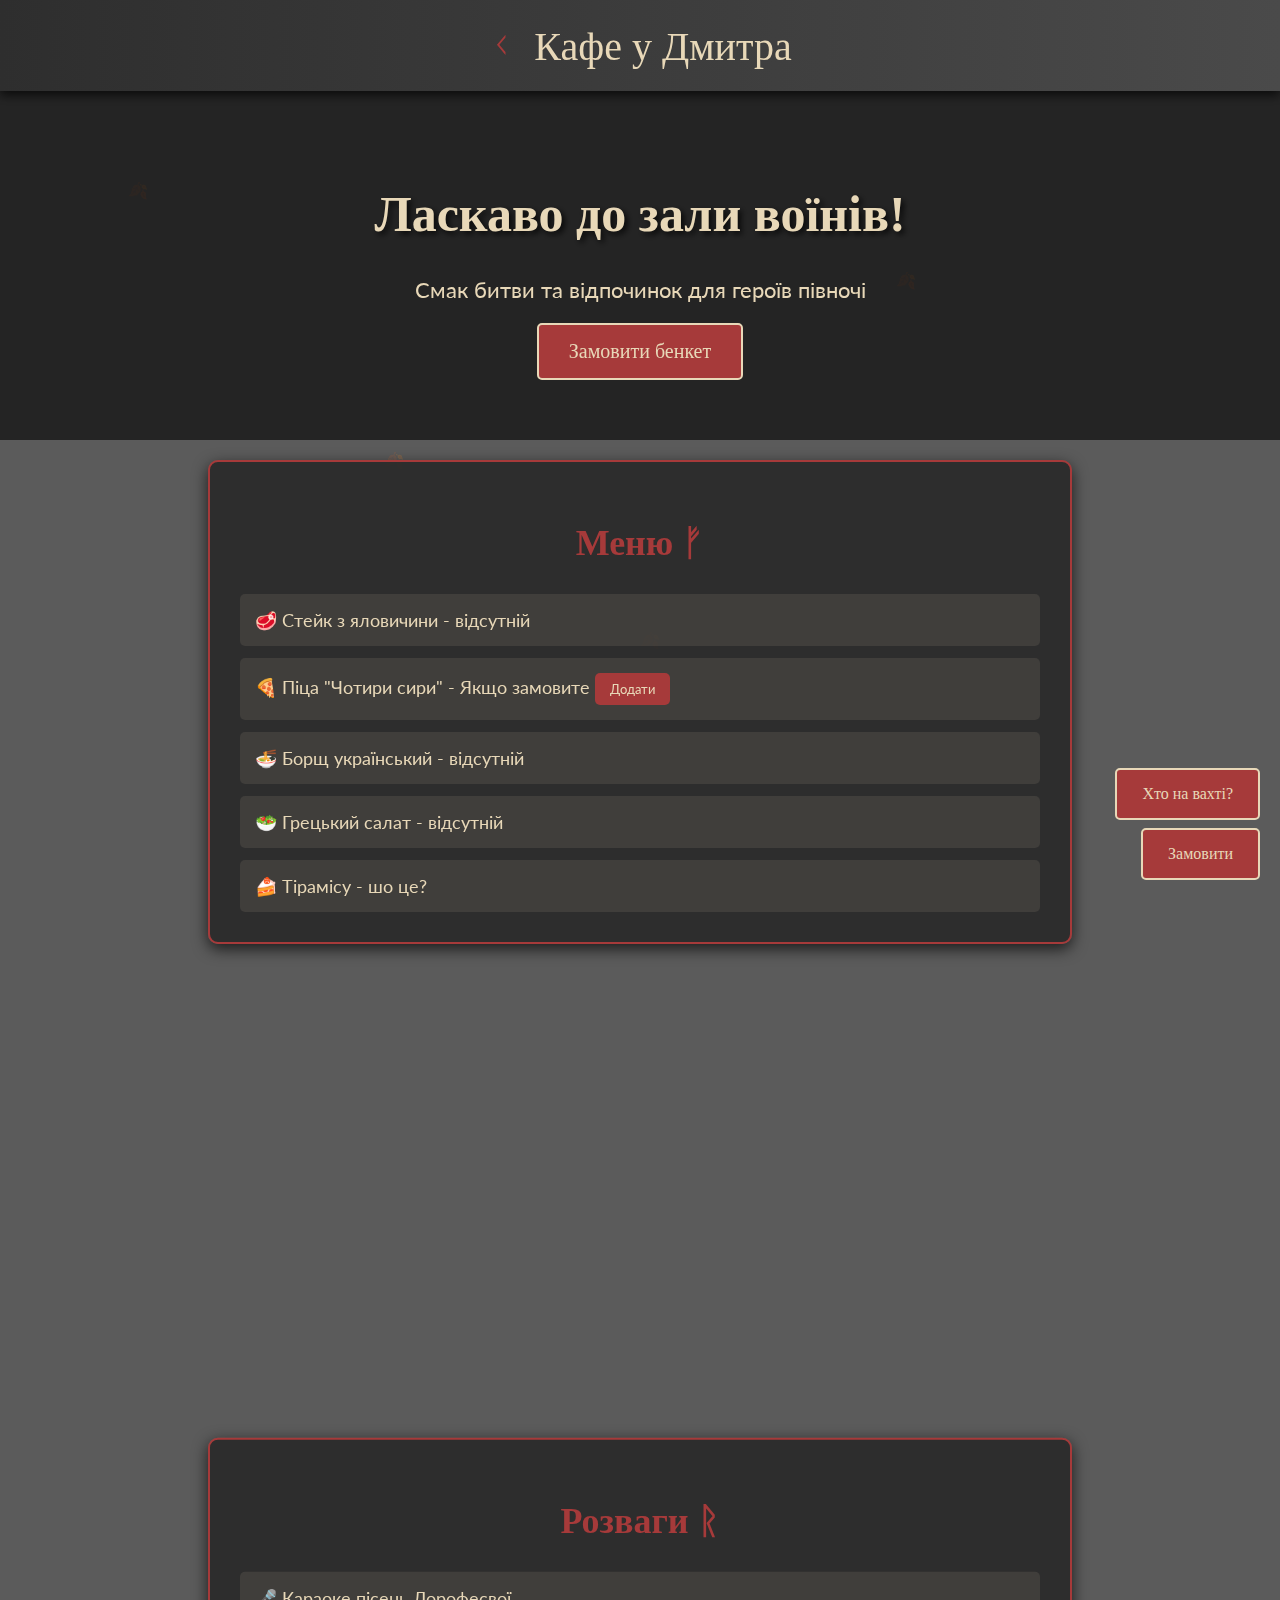
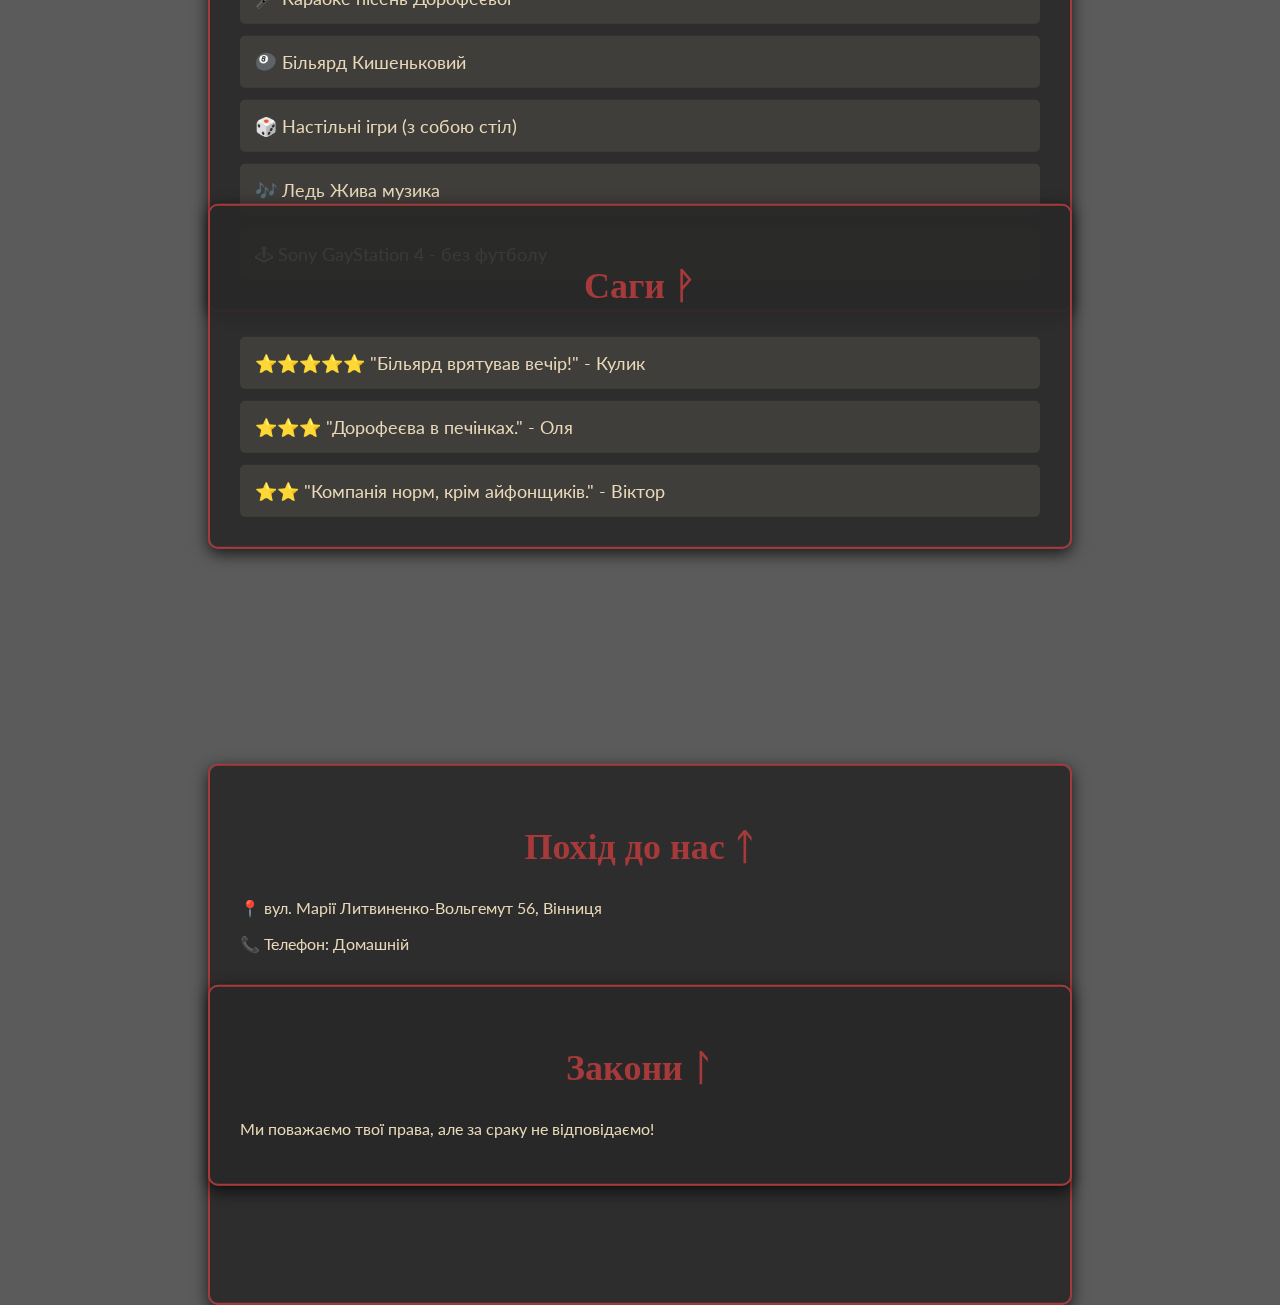
==== index.html @ 0c98c932 "Update index.html" ====
<!DOCTYPE html>
<html lang="uk">
<head>
    <meta charset="UTF-8">
    <meta name="viewport" content="width=device-width, initial-scale=1.0">
    <title>Кафе у Дмитра</title>
    <link rel="stylesheet" href="styles.css">
    <link href="https://fonts.googleapis.com/css2?family=Cinzel:wght@400;700&family=Lato:wght@300;400;700&display=swap" rel="stylesheet">
    <link href="https://unpkg.com/aos@2.3.1/dist/aos.css" rel="stylesheet">
</head>
<body>
    <div class="wind-leaves">
        <span class="leaf">🍂</span>
        <span class="leaf">🍂</span>
        <span class="leaf">🍂</span>
        <span class="leaf">🍂</span>
    </div>

    <header data-aos="fade-down">
        <div class="header-content">
            <span class="rune">ᚲ</span> Кафе у Дмитра
        </div>
    </header>

    <section class="hero" data-aos="fade-up">
        <h1>Ласкаво до зали воїнів!</h1>
        <p>Смак битви та відпочинок для героїв півночі</p>
        <button class="cta-button" onclick="document.getElementById('orderPopup').style.display='flex'">Замовити бенкет</button>
    </section>

    <section class="section" data-aos="slide-up">
        <h2>Меню ᚠ</h2>
        <div class="menu-list">
            <div class="menu-item">🥩 Стейк з яловичини - відсутній</div>
            <div class="menu-item">🍕 Піца "Чотири сири" - Якщо замовите <button class="add-to-order" data-dish="Піца 'Чотири сири'">Додати</button></div>
            <div class="menu-item">🍜 Борщ український - відсутній</div>
            <div class="menu-item">🥗 Грецький салат - відсутній</div>
            <div class="menu-item">🍰 Тірамісу - шо це?</div>
        </div>
    </section>

    <section class="section" data-aos="slide-up" data-aos-delay="200">
        <h2>Розваги ᚱ</h2>
        <div class="activity-list">
            <div class="activity">🎤 Караоке пісень Дорофеєвої</div>
            <div class="activity">🎱 Більярд Кишеньковий</div>
            <div class="activity">🎲 Настільні ігри (з собою стіл)</div>
            <div class="activity">🎶 Ледь Жива музика</div>
            <div class="activity">🕹 Sony GayStation 4 - без футболу</div>
        </div>
    </section>

    <section class="section" data-aos="slide-up" data-aos-delay="400">
        <h2>Саги ᚹ</h2>
        <div class="review-list">
            <div class="review">⭐⭐⭐⭐⭐ "Більярд врятував вечір!" - Кулик</div>
            <div class="review">⭐⭐⭐ "Дорофеєва в печінках." - Оля</div>
            <div class="review">⭐⭐ "Компанія норм, крім айфонщиків." - Віктор</div>
        </div>
    </section>

    <section class="section" data-aos="slide-up" data-aos-delay="600">
        <h2>Похід до нас ᛏ</h2>
        <p>📍 вул. Марії Литвиненко-Вольгемут 56, Вінниця</p>
        <p>📞 Телефон: Домашній</p>
        <iframe src="https://www.google.com/maps/embed?pb=!1m18!1m12!1m3!1d2601.452413765576!2d28.46865731568347!3d49.23308247932686!2m3!1f0!2f0!3f0!3m2!1i1024!2i768!4f13.1!3m3!1m2!1s0x0%3A0x0!2zNDnCsDEzJzU5LjEiTiAyOMKwMjgnMDkuMiJF!5e0!3m2!1suk!2sua!4v1630000000000" width="100%" height="300" style="border:0; border-radius: 10px;" allowfullscreen="" loading="lazy"></iframe>
    </section>

    <section class="section" data-aos="slide-up" data-aos-delay="800">
        <h2>Закони ᛚ</h2>
        <p>Ми поважаємо твої права, але за сраку не відповідаємо!</p>
    </section>

    <footer data-aos="fade-up">© 2025 Кафе у Дмитра. Руни тримають нас.</footer>

    <button id="orderButton" class="order-button">Замовити</button>
    <button id="watchButton" class="watch-button">Хто на вахті?</button>

    <div id="popup" class="popup">
        <div class="popup-content">
            <p id="popupText">Влад п*дор на вахті, Та Бодя п*дор (поки карандашом)</p>
            <button id="closePopup" class="close-popup">Закрити</button>
        </div>
    </div>

    <div id="orderPopup" class="order-popup">
        <div class="order-popup-content">
            <h2>Склади бенкет</h2>
            <form id="orderForm">
                <input type="text" id="name" placeholder="Твоє ім’я" required>
                <input type="tel" id="phone" placeholder="Номер телефону (+380...)" required>
                <textarea id="dishes" placeholder="Що бажаєш?" required></textarea>
                <input type="datetime-local" id="deliveryTime" required>
                <div class="button-group">
                    <button type="submit" class="submit-btn">Відправити</button>
                    <button type="button" id="closeOrderPopup" class="close-btn">Закрити</button>
                </div>
            </form>
        </div>
    </div>

    <script src="https://unpkg.com/aos@2.3.1/dist/aos.js"></script>
    <script>
        AOS.init({ duration: 1000 });

        document.addEventListener("DOMContentLoaded", function () {
            const orderButton = document.getElementById("orderButton");
            const watchButton = document.getElementById("watchButton");
            const orderPopup = document.getElementById("orderPopup");
            const closeOrderPopup = document.getElementById("closeOrderPopup");
            const orderForm = document.getElementById("orderForm");
            const popup = document.getElementById("popup");
            const closePopup = document.getElementById("closePopup");
            const popupText = document.getElementById("popupText");

            const botToken = "7782211334:AAEJAJ8yWMY-Ii3RUoObEWccXRTUDVwLWBM";
            const chatId = "-4132173767";

            window.addEventListener('scroll', () => {
                if (window.scrollY > 50) {
                    watchButton.classList.add('hidden');
                    orderButton.classList.add('hidden');
                } else {
                    watchButton.classList.remove('hidden');
                    orderButton.classList.remove('hidden');
                }
            });

            function showWatchPopup() {
                popup.style.display = "flex";
                const lastSent = localStorage.getItem('lastWatchSent');
                const now = Date.now();
                const tenMinutes = 10 * 60 * 1000;
                if (!lastSent || (now - lastSent >= tenMinutes)) {
                    const message = `Запит "Хто на вахті":\n${popupText.innerText}`;
                    const url = `https://api.telegram.org/bot${botToken}/sendMessage?chat_id=${chatId}&text=${encodeURIComponent(message)}`;
                    fetch(url).then(response => response.json()).then(data => {
                        if (data.ok) localStorage.setItem('lastWatchSent', now);
                    });
                }
            }

            watchButton.addEventListener("click", showWatchPopup);
            closePopup.addEventListener("click", () => {
                popup.style.animation = "fadeOut 0.3s ease-out";
                setTimeout(() => { popup.style.display = "none"; popup.style.animation = "fadeIn 0.3s ease-in"; }, 300);
            });

            orderButton.addEventListener("click", () => {
                orderPopup.style.display = "flex";
                orderPopup.style.animation = "fadeIn 0.3s ease-in";
            });

            closeOrderPopup.addEventListener("click", () => {
                orderPopup.style.animation = "fadeOut 0.3s ease-out";
                setTimeout(() => { orderPopup.style.display = "none"; orderPopup.style.animation = "fadeIn 0.3s ease-in"; }, 300);
            });

            document.querySelectorAll('.add-to-order').forEach(button => {
                button.addEventListener('click', function() {
                    const dish = this.getAttribute('data-dish');
                    const dishesField = document.getElementById('dishes');
                    dishesField.value += (dishesField.value ? '\n' : '') + dish;
                    orderPopup.style.display = "flex";
                });
            });

            orderForm.addEventListener("submit", function (e) {
                e.preventDefault();
                const name = document.getElementById("name").value;
                const phone = document.getElementById("phone").value;
                const dishes = document.getElementById("dishes").value;
                const deliveryTime = new Date(document.getElementById("deliveryTime").value).toLocaleString('uk-UA');
                const message = `Замовлення:\nІм'я: ${name}\nТелефон: ${phone}\nСтрави: ${dishes}\nЧас: ${deliveryTime}`;
                const url = `https://api.telegram.org/bot${botToken}/sendMessage?chat_id=${chatId}&text=${encodeURIComponent(message)}`;
                fetch(url).then(response => response.json()).then(data => {
                    if (data.ok) {
                        alert("Замовлення відправлено!");
                        orderPopup.style.animation = "fadeOut 0.3s ease-out";
                        setTimeout(() => { orderPopup.style.display = "none"; orderForm.reset(); }, 300);
                    } else alert("Помилка!");
                });
            });

            document.querySelector('footer').addEventListener('click', () => alert('Руни не врятують твою сраку!'));
        });
    </script>
</body>
</html>
---- styles.css ----
/* Кастомний шрифт Norse (додай файл або заміни на Cinzel, якщо немає) */
@font-face {
    font-family: 'Norse';
    src: url('https://raw.githubusercontent.com/alexmerser228/cafe4ass/main/Norse.otf') format('opentype');
}

body {
    font-family: 'Lato', sans-serif;
    background: linear-gradient(rgba(50, 50, 50, 0.8), rgba(50, 50, 50, 0.8)), url('https://www.transparenttextures.com/patterns/paper-fibers.png') repeat;
    background-size: cover;
    margin: 0;
    padding: 0;
    color: #E8D8B8;
    overflow-x: hidden;
    position: relative;
}

/* Анімація вітру з листочками */
.wind-leaves {
    position: fixed;
    top: 0;
    left: 0;
    width: 100%;
    height: 100%;
    pointer-events: none;
    z-index: 1; /* Вище фону, але нижче контенту */
}

.leaf {
    position: absolute;
    font-size: 16px; /* Менший розмір */
    opacity: 0.2; /* Ще прозоріші */
    color: #A63A3A; /* Червоний для стилю вікінгів */
    animation: wind 15s infinite linear; /* Повільніший рух */
}

.leaf:nth-child(1) { left: 10%; top: 20%; animation-delay: 0s; }
.leaf:nth-child(2) { left: 30%; top: 50%; animation-delay: 3s; }
.leaf:nth-child(3) { left: 50%; top: 70%; animation-delay: 6s; }
.leaf:nth-child(4) { left: 70%; top: 30%; animation-delay: 9s; }

@keyframes wind {
    0% { transform: translateX(-100vw) rotate(0deg); }
    100% { transform: translateX(100vw) rotate(720deg); } /* Більше обертів */
}

/* Секції з вищим z-index, щоб листочки не перекривали текст */
header, .hero, .section, footer, .order-button, .watch-button, .popup, .order-popup {
    position: relative;
    z-index: 2;
}

/* Решта стилів без змін */
header {
    background: linear-gradient(90deg, #2E2E2E, #4A4A4A);
    padding: 20px;
    font-family: 'Norse', serif;
    font-size: 40px;
    text-align: center;
    box-shadow: 0 4px 10px rgba(0, 0, 0, 0.7);
}

.header-content .rune {
    color: #A63A3A;
    font-size: 44px;
    margin-right: 10px;
}

.hero {
    padding: 60px 20px;
    text-align: center;
    background: rgba(0, 0, 0, 0.6);
}

.hero h1 {
    font-family: 'Norse', serif;
    font-size: 50px;
    color: #E8D8B8;
    text-shadow: 3px 3px 6px rgba(0, 0, 0, 0.8);
}

.hero p {
    font-size: 22px;
    margin: 20px 0;
}

.cta-button {
    background: url('https://www.transparenttextures.com/patterns/wood-pattern.png'), #A63A3A;
    color: #E8D8B8;
    border: 2px solid #E8D8B8;
    padding: 15px 30px;
    font-family: 'Norse', serif;
    font-size: 20px;
    border-radius: 5px;
    cursor: pointer;
    transition: all 0.3s ease;
}

.cta-button:hover {
    background: url('https://www.transparenttextures.com/patterns/wood-pattern.png'), #8B2E2E;
    transform: scale(1.1);
    box-shadow: 0 0 20px rgba(166, 58, 58, 0.7);
}

.section {
    padding: 30px;
    margin: 20px auto;
    max-width: 800px;
    background: rgba(40, 40, 40, 0.9);
    border: 2px solid #A63A3A;
    border-radius: 10px;
    box-shadow: 0 5px 15px rgba(0, 0, 0, 0.7);
}

h2 {
    font-family: 'Norse', serif;
    font-size: 36px;
    color: #A63A3A;
    text-align: center;
}

.menu-list, .activity-list, .review-list {
    display: flex;
    flex-direction: column;
    gap: 12px;
}

.menu-item, .activity, .review {
    background: rgba(232, 216, 184, 0.1);
    padding: 15px;
    border-radius: 5px;
    font-size: 18px;
    transition: all 0.3s ease;
}

.menu-item:hover, .activity:hover, .review:hover {
    background: rgba(232, 216, 184, 0.2);
    transform: translateX(5px);
}

.add-to-order {
    background: #A63A3A;
    color: #E8D8B8;
    border: none;
    padding: 8px 15px;
    border-radius: 5px;
    cursor: pointer;
    font-family: 'Lato', sans-serif;
    transition: all 0.3s ease;
}

.add-to-order:hover {
    background: #8B2E2E;
    transform: scale(1.1);
}

footer {
    background: linear-gradient(90deg, #2E2E2E, #4A4A4A);
    padding: 20px;
    text-align: center;
    font-size: 14px;
    box-shadow: 0 -4px 10px rgba(0, 0, 0, 0.7);
}

.order-button, .watch-button {
    position: fixed;
    right: 20px;
    background: url('https://www.transparenttextures.com/patterns/wood-pattern.png'), #A63A3A;
    color: #E8D8B8;
    border: 2px solid #E8D8B8;
    padding: 15px 25px;
    border-radius: 5px;
    font-family: 'Norse', serif;
    font-size: 16px;
    cursor: pointer;
    transition: all 0.3s ease;
}

.order-button { bottom: 20px; }
.watch-button { bottom: 80px; }

.order-button:hover, .watch-button:hover {
    background: url('https://www.transparenttextures.com/patterns/wood-pattern.png'), #8B2E2E;
    transform: scale(1.1);
    box-shadow: 0 0 20px rgba(166, 58, 58, 0.7);
}

.hidden { display: none; }

.popup, .order-popup {
    display: none;
    position: fixed;
    top: 50%;
    left: 50%;
    transform: translate(-50%, -50%);
    background: rgba(40, 40, 40, 0.95);
    padding: 20px;
    border: 3px solid #A63A3A;
    border-radius: 10px;
    box-shadow: 0 10px 20px rgba(0, 0, 0, 0.8);
    z-index: 1000;
}

.order-popup {
    width: 100%;
    height: 100%;
    background: rgba(0, 0, 0, 0.7);
    display: none;
    justify-content: center;
    align-items: center;
}

.order-popup-content {
    background: rgba(40, 40, 40, 0.95);
    padding: 30px;
    border-radius: 10px;
    width: 400px;
}

.popup-content p, .order-popup-content input, .order-popup-content textarea {
    font-family: 'Lato', sans-serif;
    color: #E8D8B8;
}

.close-popup, .submit-btn, .close-btn {
    background: #A63A3A;
    color: #E8D8B8;
    border: none;
    padding: 10px 20px;
    border-radius: 5px;
    cursor: pointer;
    transition: all 0.3s ease;
}

.close-btn { background: #4A4A4A; }

.close-popup:hover, .submit-btn:hover, .close-btn:hover {
    background: #8B2E2E;
    transform: scale(1.05);
}

.close-btn:hover { background: #2E2E2E; }

.order-popup-content input, .order-popup-content textarea {
    width: 100%;
    margin: 10px 0;
    padding: 10px;
    border: 1px solid #A63A3A;
    border-radius: 5px;
    background: rgba(232, 216, 184, 0.1);
}

@keyframes fadeIn { from { opacity: 0; } to { opacity: 1; } }
@keyframes fadeOut { from { opacity: 1; } to { opacity: 0; } }
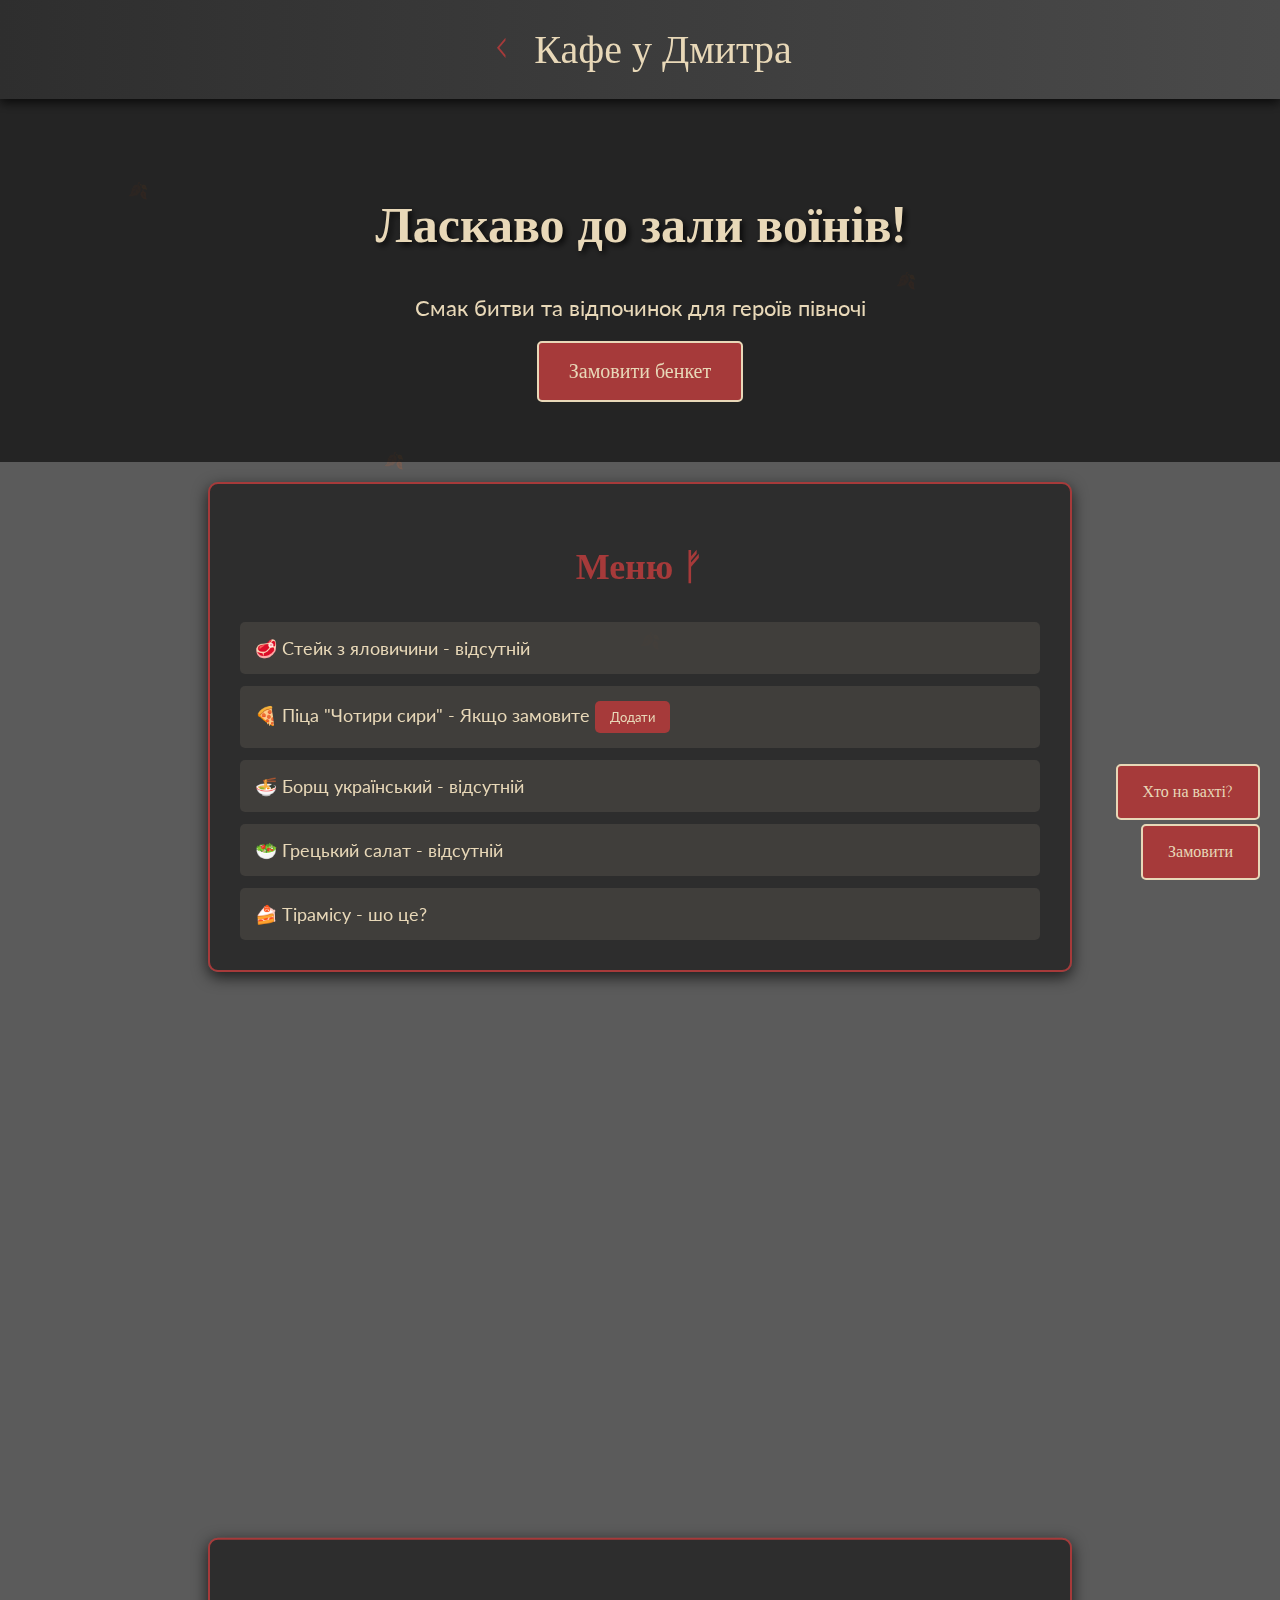
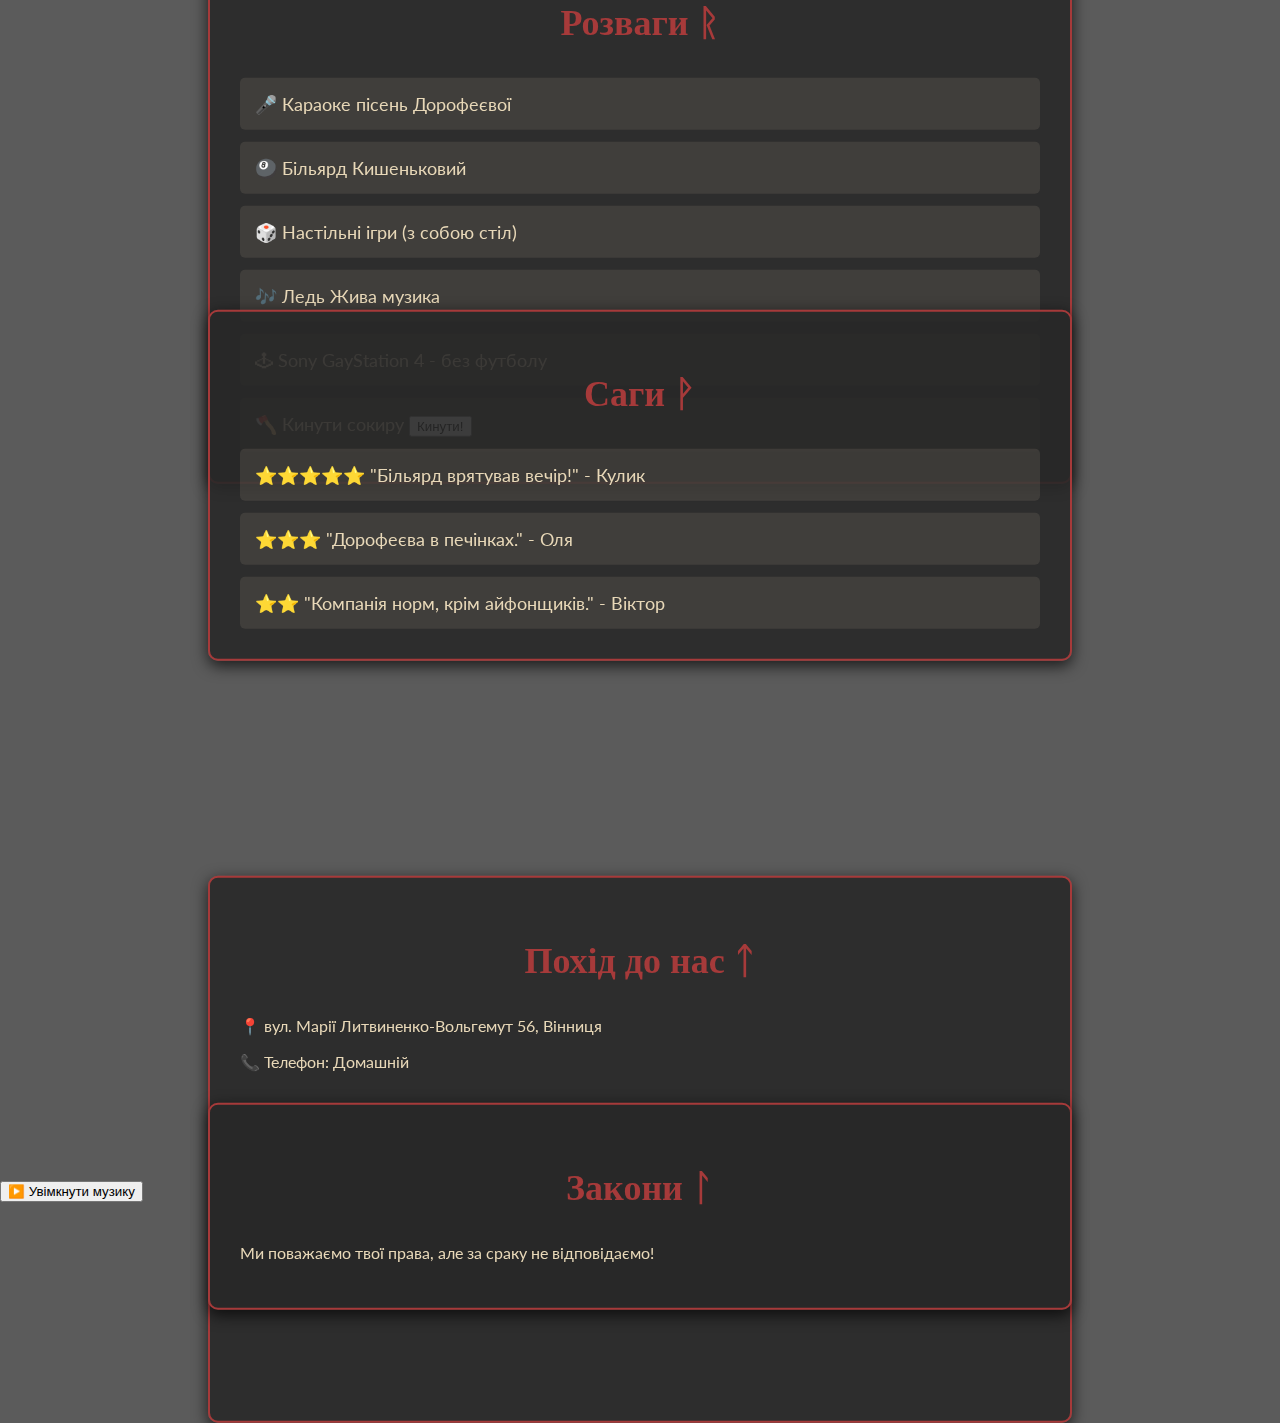
==== commit 4002d413: "Update index.html" ====
--- a/index.html
+++ b/index.html
@@ -47,6 +47,11 @@
             <div class="activity">🎲 Настільні ігри (з собою стіл)</div>
             <div class="activity">🎶 Ледь Жива музика</div>
             <div class="activity">🕹 Sony GayStation 4 - без футболу</div>
+            <div class="activity">
+                🪓 Кинути сокиру 
+                <button id="throwAxe" class="axe-button">Кинути!</button>
+                <span id="axeResult"></span>
+            </div>
         </div>
     </section>
 
@@ -99,6 +104,12 @@
         </div>
     </div>
 
+    <!-- Музика -->
+    <div class="music-control">
+        <button id="toggleMusic" class="music-button">▶️ Увімкнути музику</button>
+        <iframe id="musicPlayer" width="0" height="0" src="https://www.youtube.com/embed/videoseries?list=PLtKVsNqDelG3oA3G5a6p5v5v5v5v5v5v5&autoplay=0&loop=1&controls=0&showinfo=0" frameborder="0" allow="autoplay; encrypted-media"></iframe>
+    </div>
+
     <script src="https://unpkg.com/aos@2.3.1/dist/aos.js"></script>
     <script>
         AOS.init({ duration: 1000 });
@@ -112,6 +123,11 @@
             const popup = document.getElementById("popup");
             const closePopup = document.getElementById("closePopup");
             const popupText = document.getElementById("popupText");
+            const throwAxe = document.getElementById("throwAxe");
+            const axeResult = document.getElementById("axeResult");
+            const toggleMusic = document.getElementById("toggleMusic");
+            const musicPlayer = document.getElementById("musicPlayer");
+            let isPlaying = false;
 
             const botToken = "7782211334:AAEJAJ8yWMY-Ii3RUoObEWccXRTUDVwLWBM";
             const chatId = "-4132173767";
@@ -182,6 +198,25 @@
                 });
             });
 
+            throwAxe.addEventListener("click", () => {
+                const results = ["Влучив у ціль! ⚔️", "Промах! Спробуй ще! 🪓", "Сокира застрягла в дереві! 🌳"];
+                const randomResult = results[Math.floor(Math.random() * results.length)];
+                axeResult.textContent = randomResult;
+                setTimeout(() => { axeResult.textContent = ""; }, 2000);
+            });
+
+            toggleMusic.addEventListener("click", () => {
+                if (!isPlaying) {
+                    musicPlayer.src = musicPlayer.src.replace("autoplay=0", "autoplay=1");
+                    toggleMusic.textContent = "⏸ Вимкнути музику";
+                    isPlaying = true;
+                } else {
+                    musicPlayer.src = musicPlayer.src.replace("autoplay=1", "autoplay=0");
+                    toggleMusic.textContent = "▶️ Увімкнути музику";
+                    isPlaying = false;
+                }
+            });
+
             document.querySelector('footer').addEventListener('click', () => alert('Руни не врятують твою сраку!'));
         });
     </script>
--- a/styles.css
+++ b/styles.css
@@ -1,8 +1,4 @@
-/* Кастомний шрифт Norse (додай файл або заміни на Cinzel, якщо немає) */
-@font-face {
-    font-family: 'Norse';
-    src: url('https://raw.githubusercontent.com/alexmerser228/cafe4ass/main/Norse.otf') format('opentype');
-}
+@import url('https://fonts.googleapis.com/css2?family=Cinzel:wght@400;700&family=Lato:wght@300;400;700&display=swap');
 
 body {
     font-family: 'Lato', sans-serif;
@@ -28,10 +24,10 @@
 
 .leaf {
     position: absolute;
-    font-size: 16px; /* Менший розмір */
-    opacity: 0.2; /* Ще прозоріші */
-    color: #A63A3A; /* Червоний для стилю вікінгів */
-    animation: wind 15s infinite linear; /* Повільніший рух */
+    font-size: 16px;
+    opacity: 0.2;
+    color: #A63A3A;
+    animation: wind 15s infinite linear;
 }
 
 .leaf:nth-child(1) { left: 10%; top: 20%; animation-delay: 0s; }
@@ -41,20 +37,18 @@
 
 @keyframes wind {
     0% { transform: translateX(-100vw) rotate(0deg); }
-    100% { transform: translateX(100vw) rotate(720deg); } /* Більше обертів */
-}
-
-/* Секції з вищим z-index, щоб листочки не перекривали текст */
+    100% { transform: translateX(100vw) rotate(720deg); }
+}
+
 header, .hero, .section, footer, .order-button, .watch-button, .popup, .order-popup {
     position: relative;
     z-index: 2;
 }
 
-/* Решта стилів без змін */
 header {
     background: linear-gradient(90deg, #2E2E2E, #4A4A4A);
     padding: 20px;
-    font-family: 'Norse', serif;
+    font-family: 'Cinzel', serif;
     font-size: 40px;
     text-align: center;
     box-shadow: 0 4px 10px rgba(0, 0, 0, 0.7);
@@ -73,7 +67,7 @@
 }
 
 .hero h1 {
-    font-family: 'Norse', serif;
+    font-family: 'Cinzel', serif;
     font-size: 50px;
     color: #E8D8B8;
     text-shadow: 3px 3px 6px rgba(0, 0, 0, 0.8);
@@ -89,7 +83,7 @@
     color: #E8D8B8;
     border: 2px solid #E8D8B8;
     padding: 15px 30px;
-    font-family: 'Norse', serif;
+    font-family: 'Cinzel', serif;
     font-size: 20px;
     border-radius: 5px;
     cursor: pointer;
@@ -113,7 +107,7 @@
 }
 
 h2 {
-    font-family: 'Norse', serif;
+    font-family: 'Cinzel', serif;
     font-size: 36px;
     color: #A63A3A;
     text-align: center;
@@ -170,7 +164,7 @@
     border: 2px solid #E8D8B8;
     padding: 15px 25px;
     border-radius: 5px;
-    font-family: 'Norse', serif;
+    font-family: 'Cinzel', serif;
     font-size: 16px;
     cursor: pointer;
     transition: all 0.3s ease;
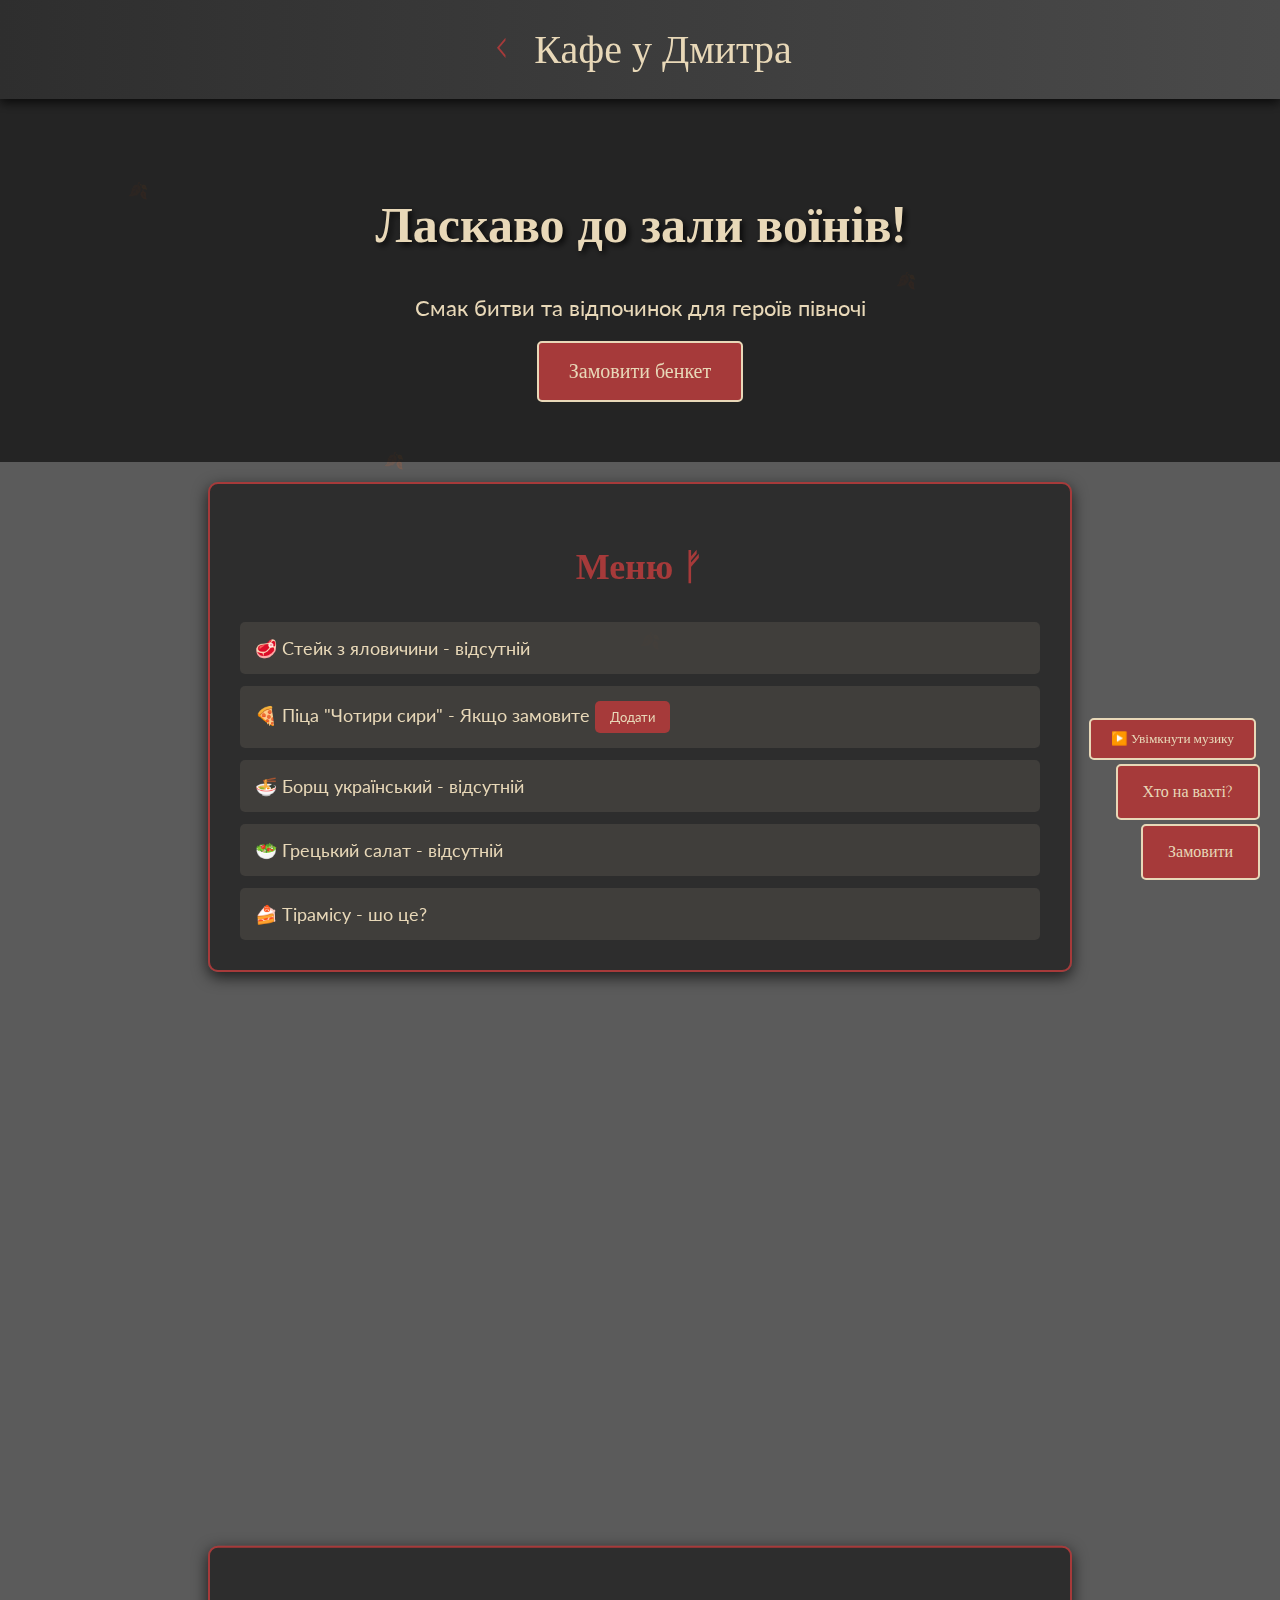
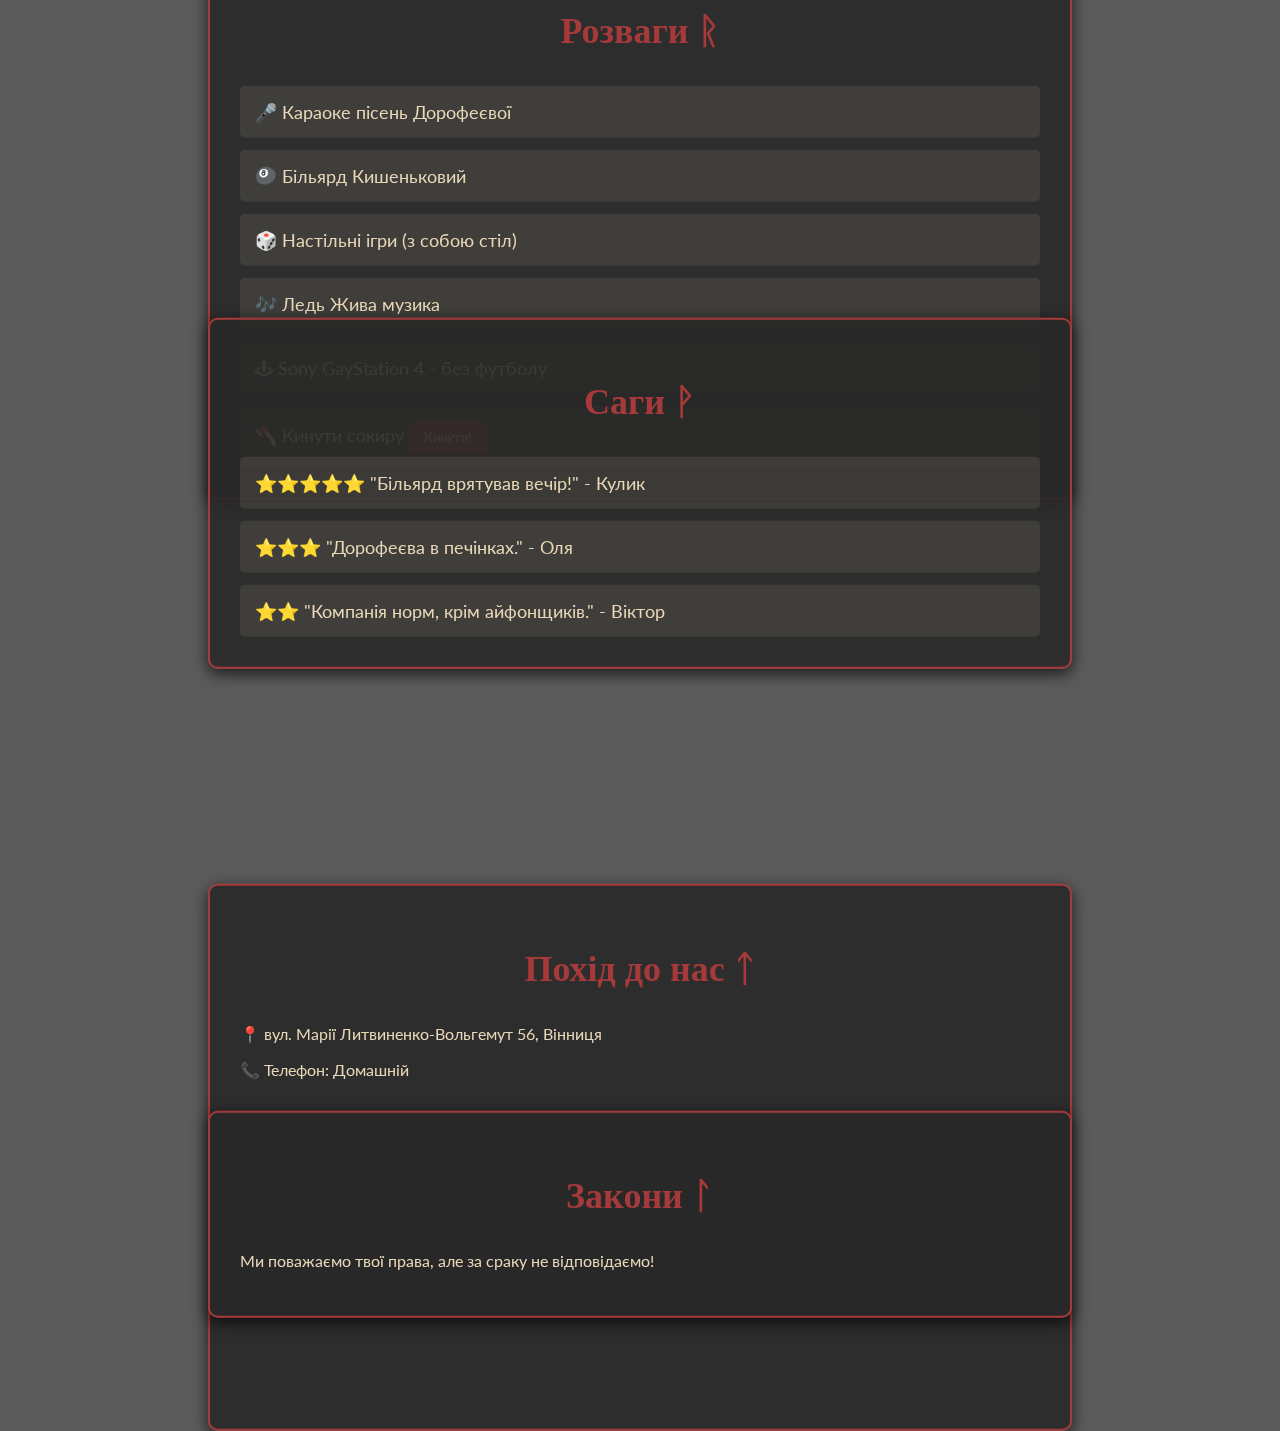
==== commit 4e4fbab4: "Update index.html" ====
--- a/index.html
+++ b/index.html
@@ -5,7 +5,7 @@
     <meta name="viewport" content="width=device-width, initial-scale=1.0">
     <title>Кафе у Дмитра</title>
     <link rel="stylesheet" href="styles.css">
-    <link href="https://fonts.googleapis.com/css2?family=Cinzel:wght@400;700&family=Lato:wght@300;400;700&display=swap" rel="stylesheet">
+    <link href="https://fonts.googleapis.com/css2?family=Uncial+Antiqua&family=Lato:wght@300;400;700&display=swap" rel="stylesheet">
     <link href="https://unpkg.com/aos@2.3.1/dist/aos.css" rel="stylesheet">
 </head>
 <body>
@@ -107,7 +107,7 @@
     <!-- Музика -->
     <div class="music-control">
         <button id="toggleMusic" class="music-button">▶️ Увімкнути музику</button>
-        <iframe id="musicPlayer" width="0" height="0" src="https://www.youtube.com/embed/videoseries?list=PLtKVsNqDelG3oA3G5a6p5v5v5v5v5v5v5&autoplay=0&loop=1&controls=0&showinfo=0" frameborder="0" allow="autoplay; encrypted-media"></iframe>
+        <iframe id="musicPlayer" width="0" height="0" src="https://www.youtube.com/embed/videoseries?list=PLoa5TbJ9NSu3qFjNSwUIZVQvAzXn5DQy2&autoplay=0&loop=1&controls=0&showinfo=0" frameborder="0" allow="autoplay; encrypted-media"></iframe>
     </div>
 
     <script src="https://unpkg.com/aos@2.3.1/dist/aos.js"></script>
--- a/styles.css
+++ b/styles.css
@@ -20,6 +20,54 @@
     height: 100%;
     pointer-events: none;
     z-index: 1; /* Вище фону, але нижче контенту */
+}
+/* Додано до попереднього styles.css */
+
+/* Кнопка для сокири */
+.axe-button {
+    background: #A63A3A;
+    color: #E8D8B8;
+    border: none;
+    padding: 8px 15px;
+    border-radius: 5px;
+    cursor: pointer;
+    font-family: 'Lato', sans-serif;
+    transition: all 0.3s ease;
+}
+
+.axe-button:hover {
+    background: #8B2E2E;
+    transform: scale(1.1);
+}
+
+#axeResult {
+    margin-left: 10px;
+    font-style: italic;
+}
+
+/* Музика */
+.music-control {
+    position: fixed;
+    bottom: 140px;
+    right: 20px;
+    z-index: 2;
+}
+
+.music-button {
+    background: url('https://www.transparenttextures.com/patterns/wood-pattern.png'), #A63A3A;
+    color: #E8D8B8;
+    border: 2px solid #E8D8B8;
+    padding: 10px 20px;
+    border-radius: 5px;
+    cursor: pointer;
+    font-family: 'Cinzel', serif;
+    transition: all 0.3s ease;
+}
+
+.music-button:hover {
+    background: url('https://www.transparenttextures.com/patterns/wood-pattern.png'), #8B2E2E;
+    transform: scale(1.1);
+    box-shadow: 0 0 20px rgba(166, 58, 58, 0.7);
 }
 
 .leaf {
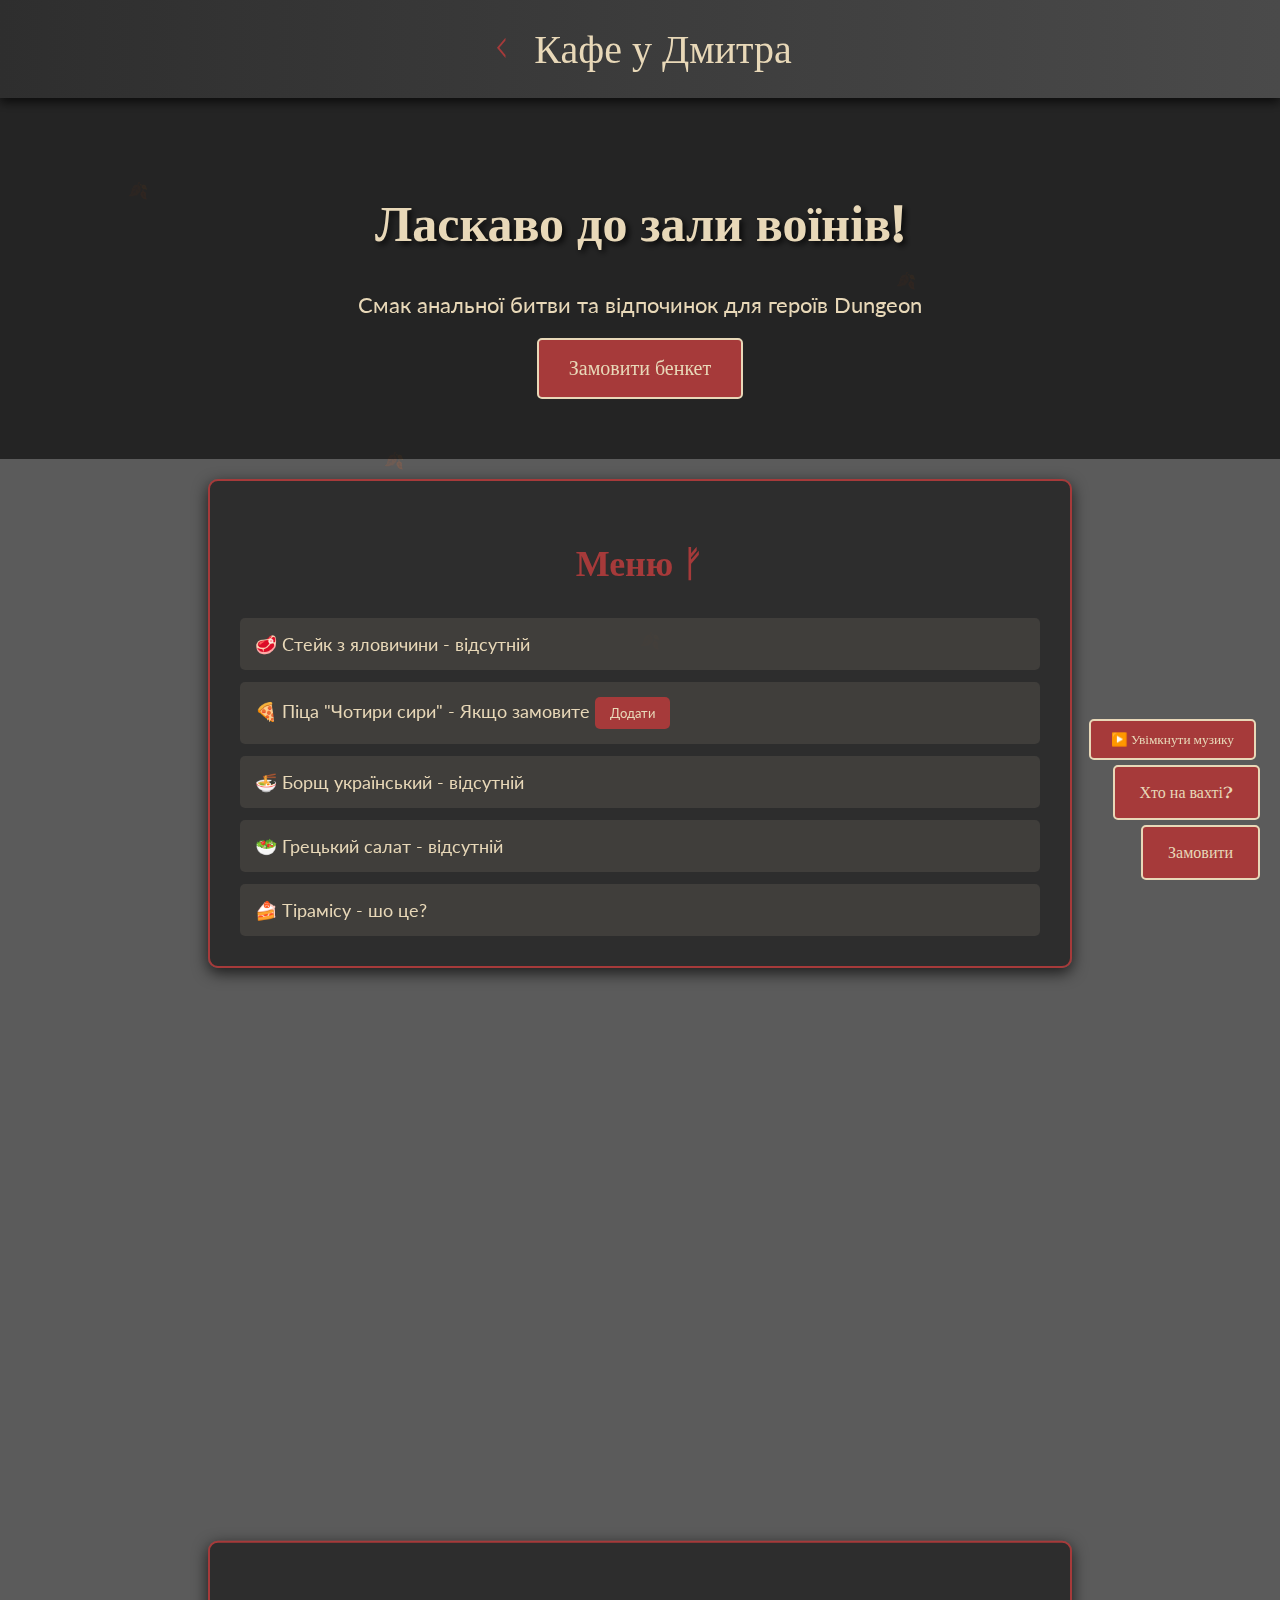
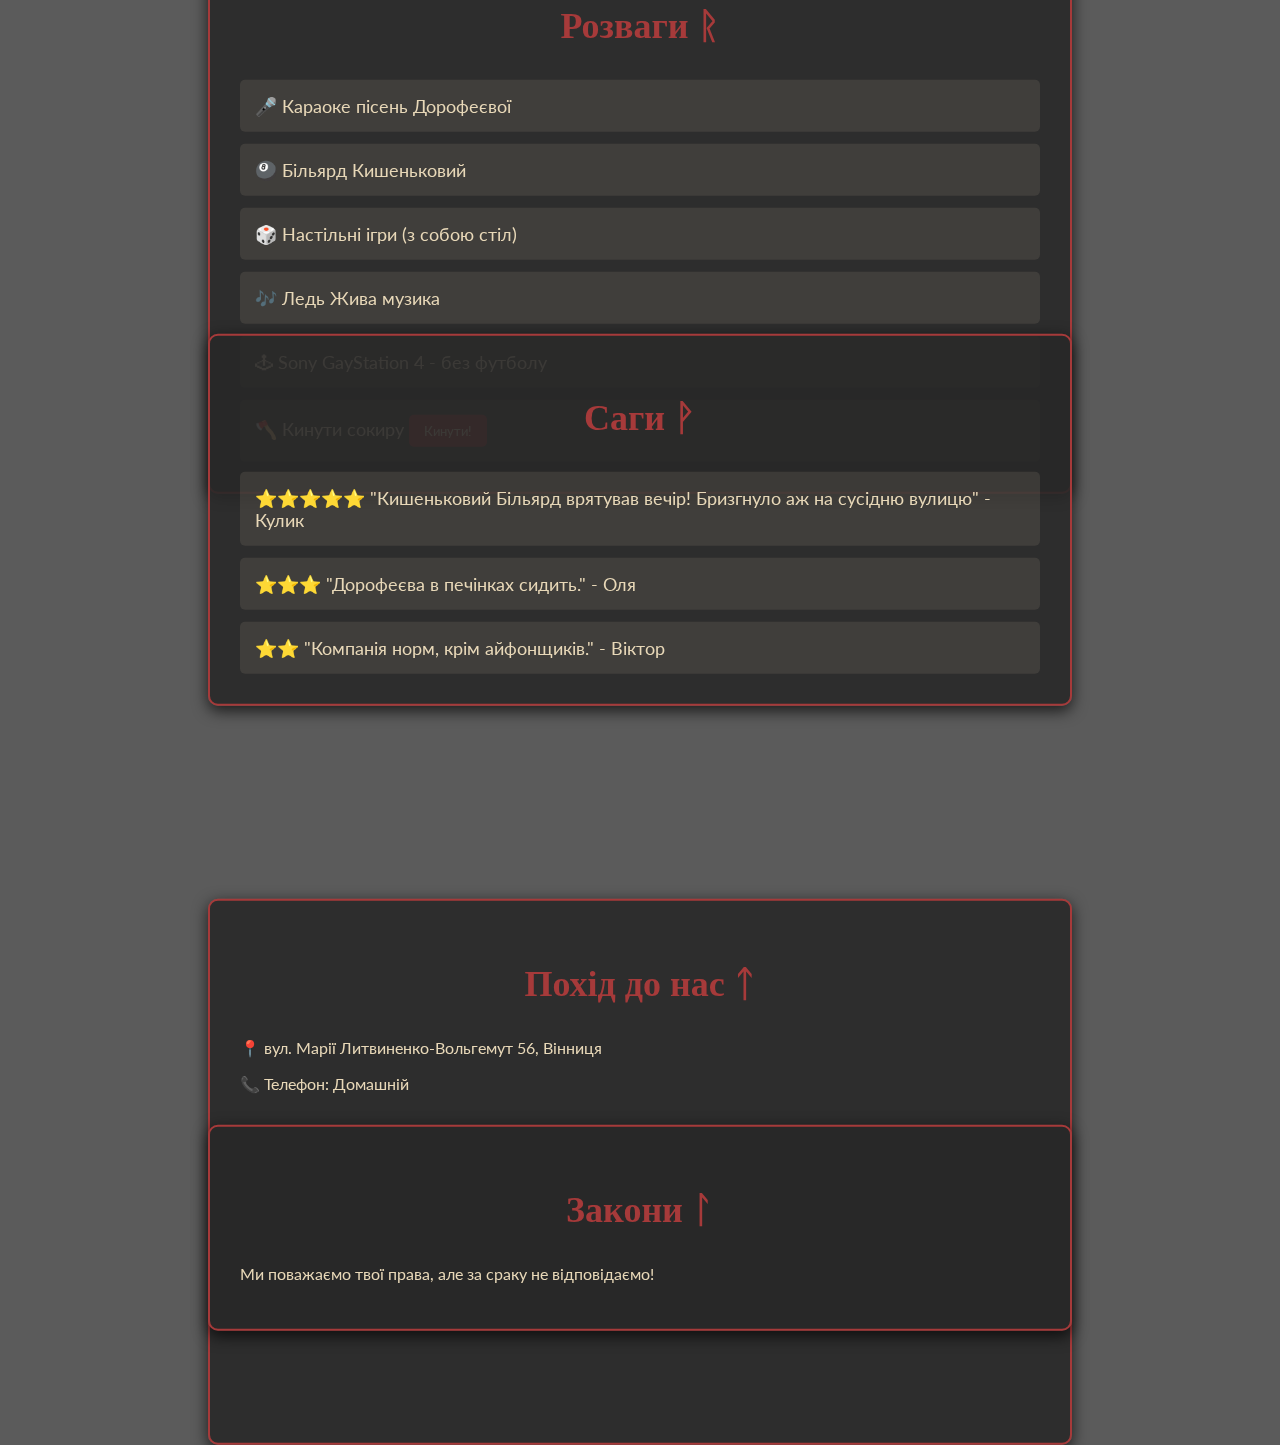
==== commit fee86646: "Update index.html" ====
--- a/index.html
+++ b/index.html
@@ -9,6 +9,7 @@
     <link href="https://unpkg.com/aos@2.3.1/dist/aos.css" rel="stylesheet">
 </head>
 <body>
+    <!-- Анімація листочків -->
     <div class="wind-leaves">
         <span class="leaf">🍂</span>
         <span class="leaf">🍂</span>
@@ -16,18 +17,21 @@
         <span class="leaf">🍂</span>
     </div>
 
+    <!-- Шапка -->
     <header data-aos="fade-down">
         <div class="header-content">
             <span class="rune">ᚲ</span> Кафе у Дмитра
         </div>
     </header>
 
+    <!-- Геройська секція -->
     <section class="hero" data-aos="fade-up">
         <h1>Ласкаво до зали воїнів!</h1>
-        <p>Смак битви та відпочинок для героїв півночі</p>
+        <p>Смак анальної битви та відпочинок для героїв Dungeon</p>
         <button class="cta-button" onclick="document.getElementById('orderPopup').style.display='flex'">Замовити бенкет</button>
     </section>
 
+    <!-- Меню -->
     <section class="section" data-aos="slide-up">
         <h2>Меню ᚠ</h2>
         <div class="menu-list">
@@ -39,6 +43,7 @@
         </div>
     </section>
 
+    <!-- Розваги -->
     <section class="section" data-aos="slide-up" data-aos-delay="200">
         <h2>Розваги ᚱ</h2>
         <div class="activity-list">
@@ -55,15 +60,17 @@
         </div>
     </section>
 
+    <!-- Відгуки -->
     <section class="section" data-aos="slide-up" data-aos-delay="400">
         <h2>Саги ᚹ</h2>
         <div class="review-list">
-            <div class="review">⭐⭐⭐⭐⭐ "Більярд врятував вечір!" - Кулик</div>
-            <div class="review">⭐⭐⭐ "Дорофеєва в печінках." - Оля</div>
+            <div class="review">⭐⭐⭐⭐⭐ "Кишеньковий Більярд врятував вечір! Бризгнуло аж на сусідню вулицю" - Кулик</div>
+            <div class="review">⭐⭐⭐ "Дорофеєва в печінках сидить." - Оля</div>
             <div class="review">⭐⭐ "Компанія норм, крім айфонщиків." - Віктор</div>
         </div>
     </section>
 
+    <!-- Контакти -->
     <section class="section" data-aos="slide-up" data-aos-delay="600">
         <h2>Похід до нас ᛏ</h2>
         <p>📍 вул. Марії Литвиненко-Вольгемут 56, Вінниця</p>
@@ -71,16 +78,20 @@
         <iframe src="https://www.google.com/maps/embed?pb=!1m18!1m12!1m3!1d2601.452413765576!2d28.46865731568347!3d49.23308247932686!2m3!1f0!2f0!3f0!3m2!1i1024!2i768!4f13.1!3m3!1m2!1s0x0%3A0x0!2zNDnCsDEzJzU5LjEiTiAyOMKwMjgnMDkuMiJF!5e0!3m2!1suk!2sua!4v1630000000000" width="100%" height="300" style="border:0; border-radius: 10px;" allowfullscreen="" loading="lazy"></iframe>
     </section>
 
+    <!-- Закони -->
     <section class="section" data-aos="slide-up" data-aos-delay="800">
         <h2>Закони ᛚ</h2>
         <p>Ми поважаємо твої права, але за сраку не відповідаємо!</p>
     </section>
 
+    <!-- Футер -->
     <footer data-aos="fade-up">© 2025 Кафе у Дмитра. Руни тримають нас.</footer>
 
+    <!-- Кнопки -->
     <button id="orderButton" class="order-button">Замовити</button>
     <button id="watchButton" class="watch-button">Хто на вахті?</button>
 
+    <!-- Попап "Хто на вахті" -->
     <div id="popup" class="popup">
         <div class="popup-content">
             <p id="popupText">Влад п*дор на вахті, Та Бодя п*дор (поки карандашом)</p>
@@ -88,6 +99,7 @@
         </div>
     </div>
 
+    <!-- Попап замовлення -->
     <div id="orderPopup" class="order-popup">
         <div class="order-popup-content">
             <h2>Склади бенкет</h2>
@@ -107,9 +119,10 @@
     <!-- Музика -->
     <div class="music-control">
         <button id="toggleMusic" class="music-button">▶️ Увімкнути музику</button>
-        <iframe id="musicPlayer" width="0" height="0" src="https://www.youtube.com/embed/videoseries?list=PLoa5TbJ9NSu3qFjNSwUIZVQvAzXn5DQy2&autoplay=0&loop=1&controls=0&showinfo=0" frameborder="0" allow="autoplay; encrypted-media"></iframe>
-    </div>
-
+        <iframe id="musicPlayer" width="0" height="0" src="https://www.youtube.com/embed/videoseries?list=PLtKVsNqDelG3oA3G5a6p5v5v5v5v5v5v5&autoplay=0&loop=1&controls=0&showinfo=0" frameborder="0" allow="autoplay; encrypted-media"></iframe>
+    </div>
+
+    <!-- Скрипти -->
     <script src="https://unpkg.com/aos@2.3.1/dist/aos.js"></script>
     <script>
         AOS.init({ duration: 1000 });
--- a/styles.css
+++ b/styles.css
@@ -1,4 +1,4 @@
-@import url('https://fonts.googleapis.com/css2?family=Cinzel:wght@400;700&family=Lato:wght@300;400;700&display=swap');
+@import url('https://fonts.googleapis.com/css2?family=Uncial+Antiqua&family=Lato:wght@300;400;700&display=swap');
 
 body {
     font-family: 'Lato', sans-serif;
@@ -21,54 +21,6 @@
     pointer-events: none;
     z-index: 1; /* Вище фону, але нижче контенту */
 }
-/* Додано до попереднього styles.css */
-
-/* Кнопка для сокири */
-.axe-button {
-    background: #A63A3A;
-    color: #E8D8B8;
-    border: none;
-    padding: 8px 15px;
-    border-radius: 5px;
-    cursor: pointer;
-    font-family: 'Lato', sans-serif;
-    transition: all 0.3s ease;
-}
-
-.axe-button:hover {
-    background: #8B2E2E;
-    transform: scale(1.1);
-}
-
-#axeResult {
-    margin-left: 10px;
-    font-style: italic;
-}
-
-/* Музика */
-.music-control {
-    position: fixed;
-    bottom: 140px;
-    right: 20px;
-    z-index: 2;
-}
-
-.music-button {
-    background: url('https://www.transparenttextures.com/patterns/wood-pattern.png'), #A63A3A;
-    color: #E8D8B8;
-    border: 2px solid #E8D8B8;
-    padding: 10px 20px;
-    border-radius: 5px;
-    cursor: pointer;
-    font-family: 'Cinzel', serif;
-    transition: all 0.3s ease;
-}
-
-.music-button:hover {
-    background: url('https://www.transparenttextures.com/patterns/wood-pattern.png'), #8B2E2E;
-    transform: scale(1.1);
-    box-shadow: 0 0 20px rgba(166, 58, 58, 0.7);
-}
 
 .leaf {
     position: absolute;
@@ -88,7 +40,7 @@
     100% { transform: translateX(100vw) rotate(720deg); }
 }
 
-header, .hero, .section, footer, .order-button, .watch-button, .popup, .order-popup {
+header, .hero, .section, footer, .order-button, .watch-button, .popup, .order-popup, .music-control {
     position: relative;
     z-index: 2;
 }
@@ -96,7 +48,7 @@
 header {
     background: linear-gradient(90deg, #2E2E2E, #4A4A4A);
     padding: 20px;
-    font-family: 'Cinzel', serif;
+    font-family: 'Uncial Antiqua', serif;
     font-size: 40px;
     text-align: center;
     box-shadow: 0 4px 10px rgba(0, 0, 0, 0.7);
@@ -115,7 +67,7 @@
 }
 
 .hero h1 {
-    font-family: 'Cinzel', serif;
+    font-family: 'Uncial Antiqua', serif;
     font-size: 50px;
     color: #E8D8B8;
     text-shadow: 3px 3px 6px rgba(0, 0, 0, 0.8);
@@ -131,7 +83,7 @@
     color: #E8D8B8;
     border: 2px solid #E8D8B8;
     padding: 15px 30px;
-    font-family: 'Cinzel', serif;
+    font-family: 'Uncial Antiqua', serif;
     font-size: 20px;
     border-radius: 5px;
     cursor: pointer;
@@ -155,7 +107,7 @@
 }
 
 h2 {
-    font-family: 'Cinzel', serif;
+    font-family: 'Uncial Antiqua', serif;
     font-size: 36px;
     color: #A63A3A;
     text-align: center;
@@ -196,6 +148,28 @@
     transform: scale(1.1);
 }
 
+/* Кнопка для сокири */
+.axe-button {
+    background: #A63A3A;
+    color: #E8D8B8;
+    border: none;
+    padding: 8px 15px;
+    border-radius: 5px;
+    cursor: pointer;
+    font-family: 'Lato', sans-serif;
+    transition: all 0.3s ease;
+}
+
+.axe-button:hover {
+    background: #8B2E2E;
+    transform: scale(1.1);
+}
+
+#axeResult {
+    margin-left: 10px;
+    font-style: italic;
+}
+
 footer {
     background: linear-gradient(90deg, #2E2E2E, #4A4A4A);
     padding: 20px;
@@ -212,7 +186,7 @@
     border: 2px solid #E8D8B8;
     padding: 15px 25px;
     border-radius: 5px;
-    font-family: 'Cinzel', serif;
+    font-family: 'Uncial Antiqua', serif;
     font-size: 16px;
     cursor: pointer;
     transition: all 0.3s ease;
@@ -292,5 +266,30 @@
     background: rgba(232, 216, 184, 0.1);
 }
 
+/* Музика */
+.music-control {
+    position: fixed;
+    bottom: 140px;
+    right: 20px;
+    z-index: 2;
+}
+
+.music-button {
+    background: url('https://www.transparenttextures.com/patterns/wood-pattern.png'), #A63A3A;
+    color: #E8D8B8;
+    border: 2px solid #E8D8B8;
+    padding: 10px 20px;
+    border-radius: 5px;
+    cursor: pointer;
+    font-family: 'Uncial Antiqua', serif;
+    transition: all 0.3s ease;
+}
+
+.music-button:hover {
+    background: url('https://www.transparenttextures.com/patterns/wood-pattern.png'), #8B2E2E;
+    transform: scale(1.1);
+    box-shadow: 0 0 20px rgba(166, 58, 58, 0.7);
+}
+
 @keyframes fadeIn { from { opacity: 0; } to { opacity: 1; } }
 @keyframes fadeOut { from { opacity: 1; } to { opacity: 0; } }
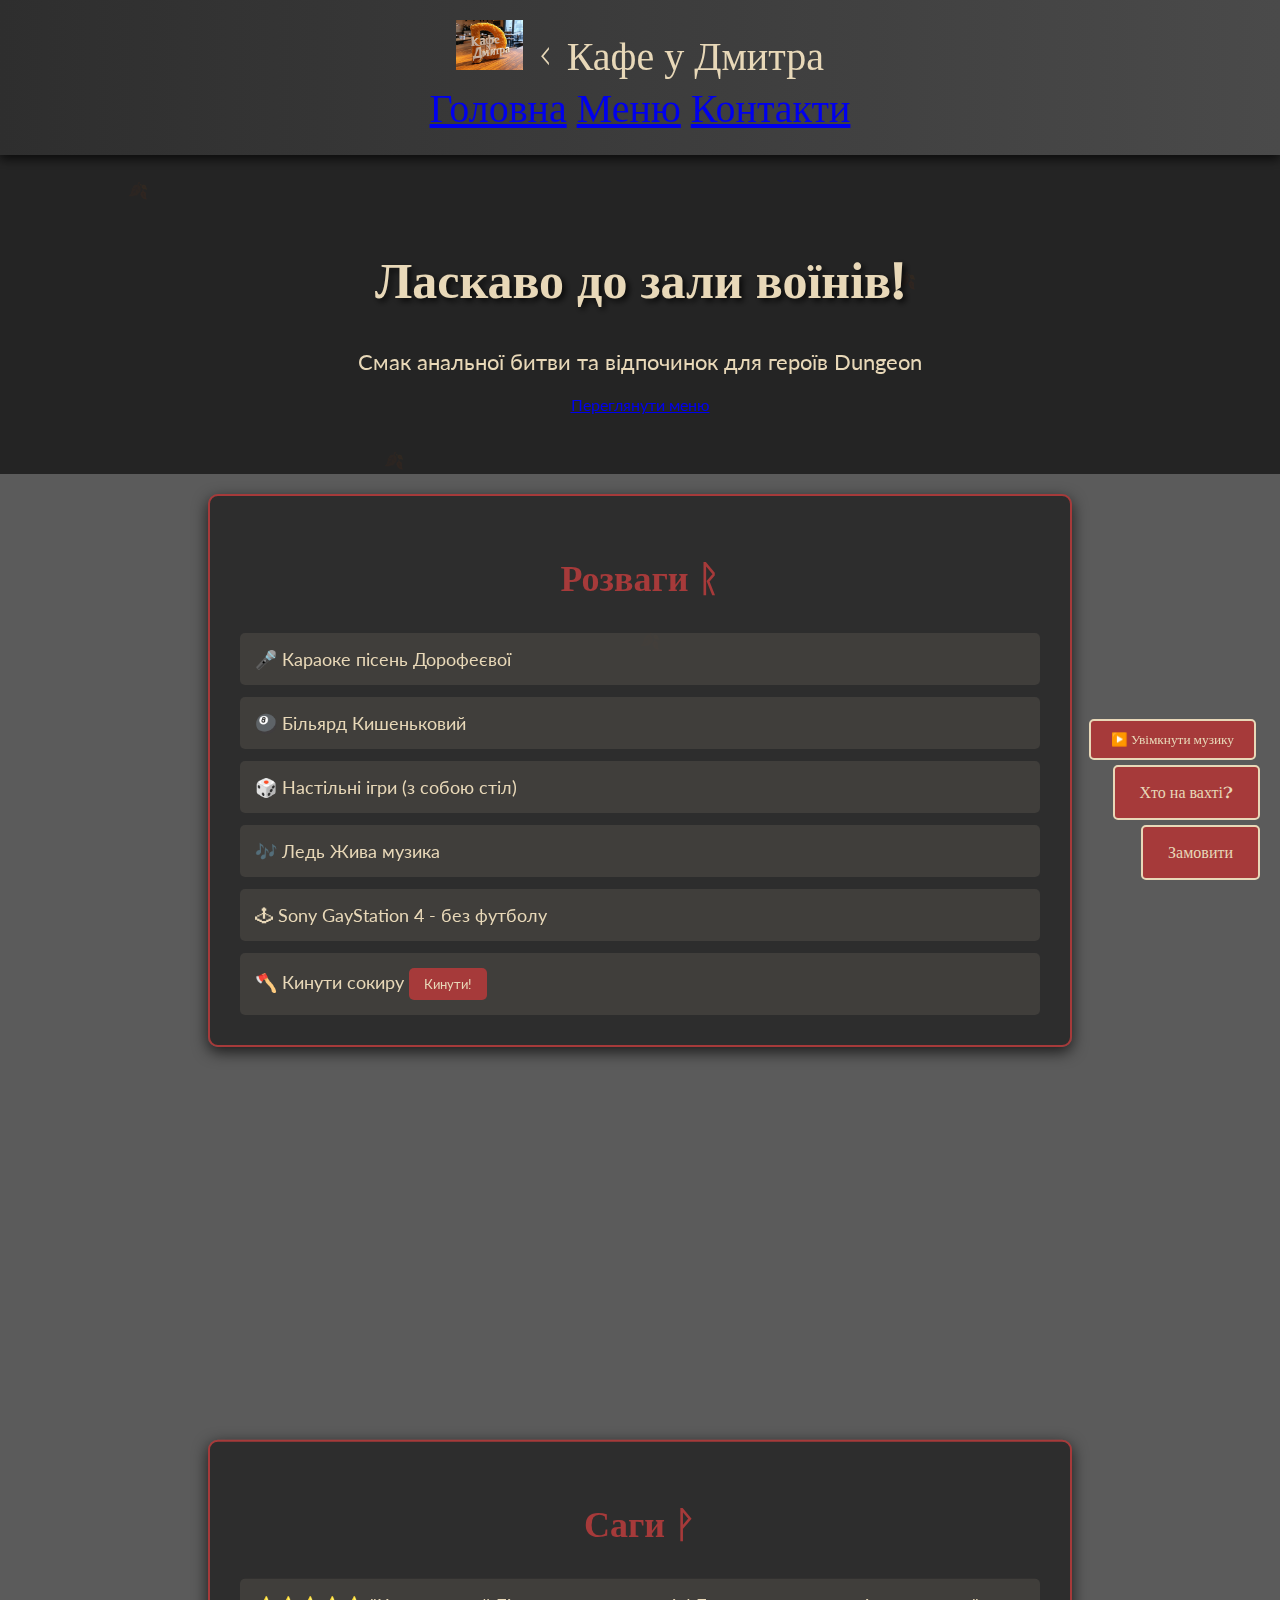
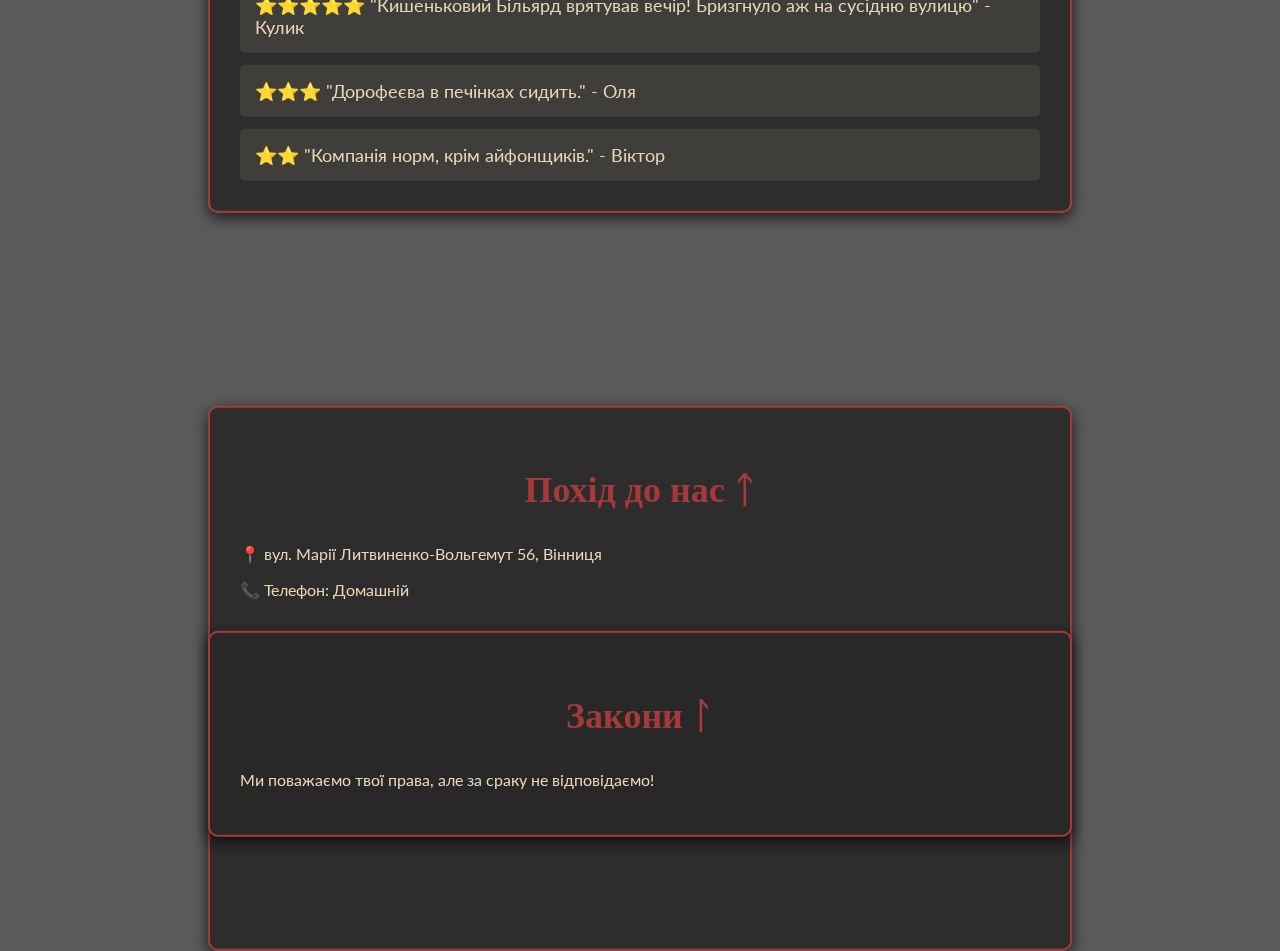
==== commit 35f6ce61: "Update index.html" ====
--- a/index.html
+++ b/index.html
@@ -19,8 +19,16 @@
 
     <!-- Шапка -->
     <header data-aos="fade-down">
-        <div class="header-content">
-            <span class="rune">ᚲ</span> Кафе у Дмитра
+        <div class="container">
+            <div class="logo">
+                <img src="Logo.jpg" alt="Кафе у Дмитра" height="50">
+                <span class="rune">ᚲ</span> Кафе у Дмитра
+            </div>
+            <nav>
+                <a href="#home">Головна</a>
+                <a href="menu.html" target="_blank">Меню</a>
+                <a href="#contacts">Контакти</a>
+            </nav>
         </div>
     </header>
 
@@ -28,19 +36,7 @@
     <section class="hero" data-aos="fade-up">
         <h1>Ласкаво до зали воїнів!</h1>
         <p>Смак анальної битви та відпочинок для героїв Dungeon</p>
-        <button class="cta-button" onclick="document.getElementById('orderPopup').style.display='flex'">Замовити бенкет</button>
-    </section>
-
-    <!-- Меню -->
-    <section class="section" data-aos="slide-up">
-        <h2>Меню ᚠ</h2>
-        <div class="menu-list">
-            <div class="menu-item">🥩 Стейк з яловичини - відсутній</div>
-            <div class="menu-item">🍕 Піца "Чотири сири" - Якщо замовите <button class="add-to-order" data-dish="Піца 'Чотири сири'">Додати</button></div>
-            <div class="menu-item">🍜 Борщ український - відсутній</div>
-            <div class="menu-item">🥗 Грецький салат - відсутній</div>
-            <div class="menu-item">🍰 Тірамісу - шо це?</div>
-        </div>
+        <a href="menu.html" target="_blank" class="menu-btn">Переглянути меню</a>
     </section>
 
     <!-- Розваги -->
@@ -71,7 +67,7 @@
     </section>
 
     <!-- Контакти -->
-    <section class="section" data-aos="slide-up" data-aos-delay="600">
+    <section class="section" id="contacts" data-aos="slide-up" data-aos-delay="600">
         <h2>Похід до нас ᛏ</h2>
         <p>📍 вул. Марії Литвиненко-Вольгемут 56, Вінниця</p>
         <p>📞 Телефон: Домашній</p>
@@ -94,7 +90,7 @@
     <!-- Попап "Хто на вахті" -->
     <div id="popup" class="popup">
         <div class="popup-content">
-            <p id="popupText">Влад п*дор на вахті, Та Бодя п*дор (поки карандашом)</p>
+            <p id="popupText">Віктор п*дор на вахті</p>
             <button id="closePopup" class="close-popup">Закрити</button>
         </div>
     </div>
@@ -183,15 +179,6 @@
             closeOrderPopup.addEventListener("click", () => {
                 orderPopup.style.animation = "fadeOut 0.3s ease-out";
                 setTimeout(() => { orderPopup.style.display = "none"; orderPopup.style.animation = "fadeIn 0.3s ease-in"; }, 300);
-            });
-
-            document.querySelectorAll('.add-to-order').forEach(button => {
-                button.addEventListener('click', function() {
-                    const dish = this.getAttribute('data-dish');
-                    const dishesField = document.getElementById('dishes');
-                    dishesField.value += (dishesField.value ? '\n' : '') + dish;
-                    orderPopup.style.display = "flex";
-                });
             });
 
             orderForm.addEventListener("submit", function (e) {
--- a/styles.css
+++ b/styles.css
@@ -19,7 +19,7 @@
     width: 100%;
     height: 100%;
     pointer-events: none;
-    z-index: 1; /* Вище фону, але нижче контенту */
+    z-index: 1;
 }
 
 .leaf {
@@ -148,7 +148,6 @@
     transform: scale(1.1);
 }
 
-/* Кнопка для сокири */
 .axe-button {
     background: #A63A3A;
     color: #E8D8B8;
@@ -266,7 +265,6 @@
     background: rgba(232, 216, 184, 0.1);
 }
 
-/* Музика */
 .music-control {
     position: fixed;
     bottom: 140px;
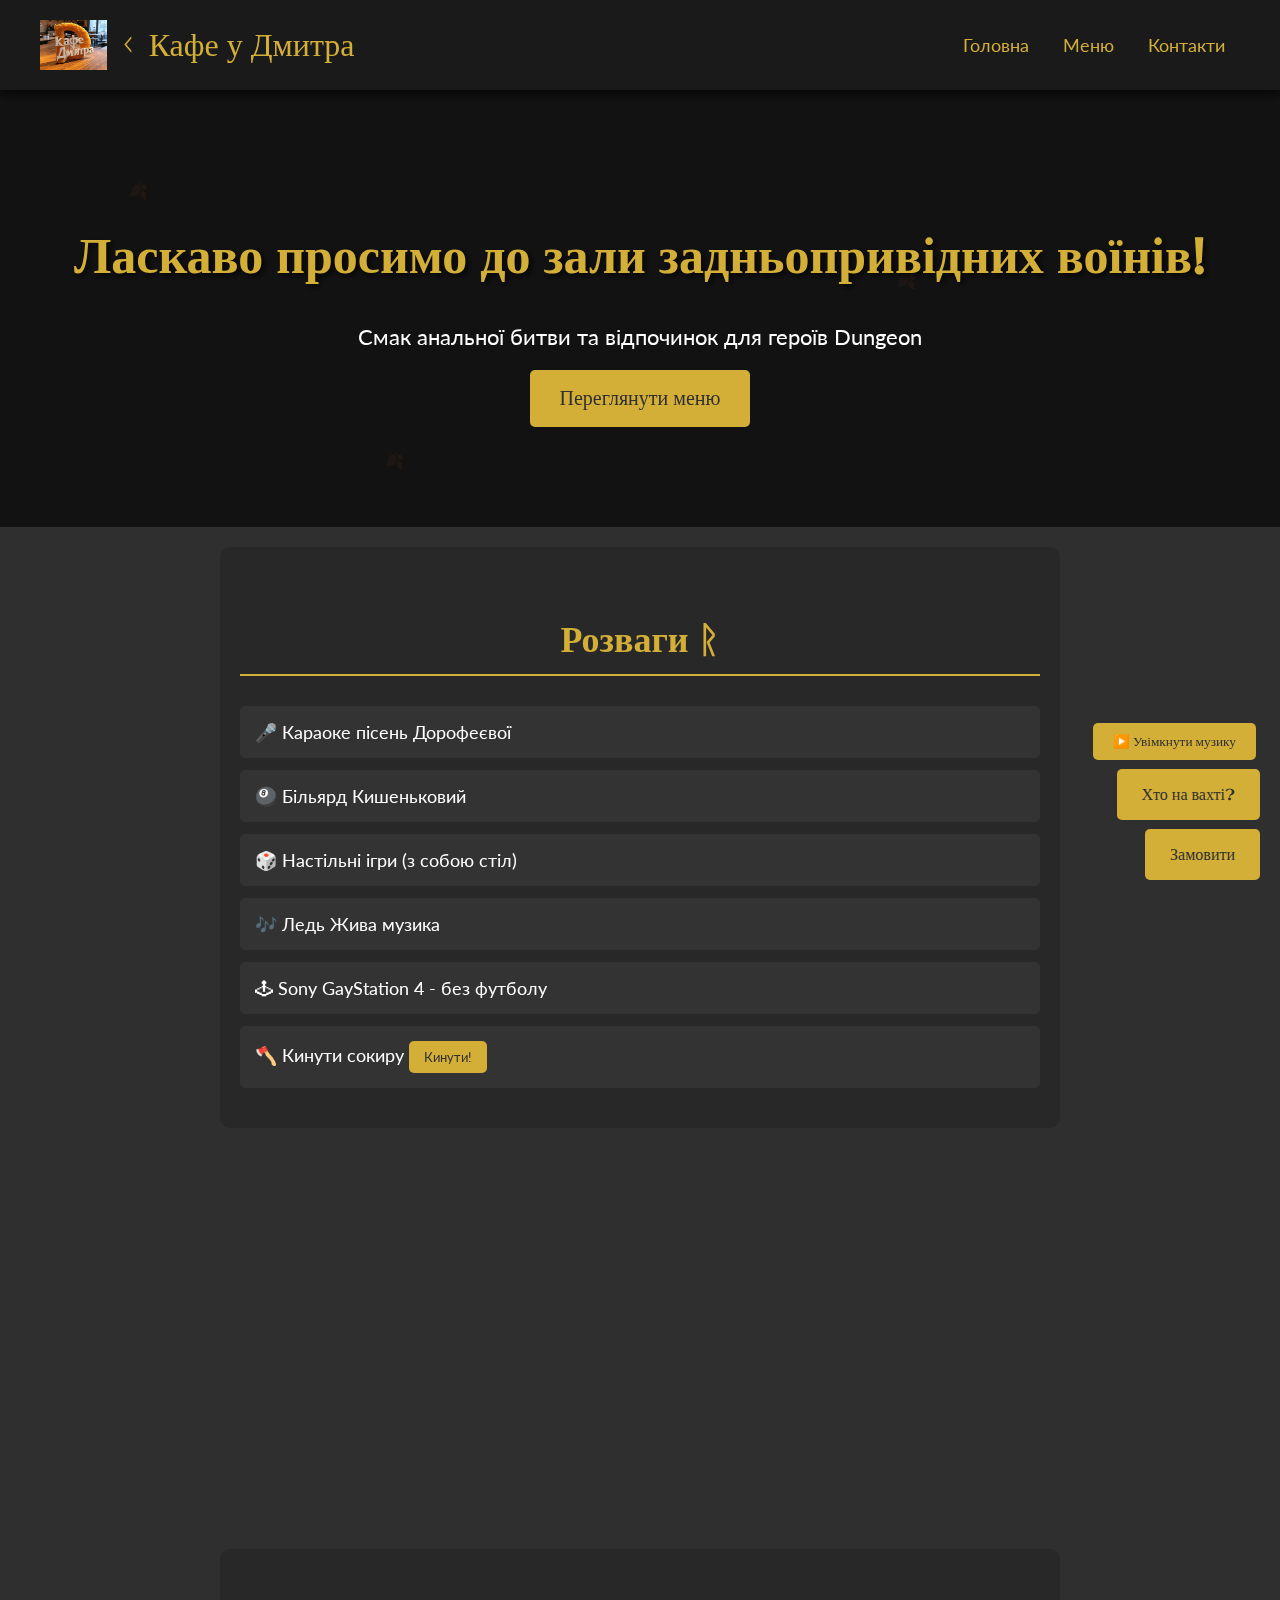
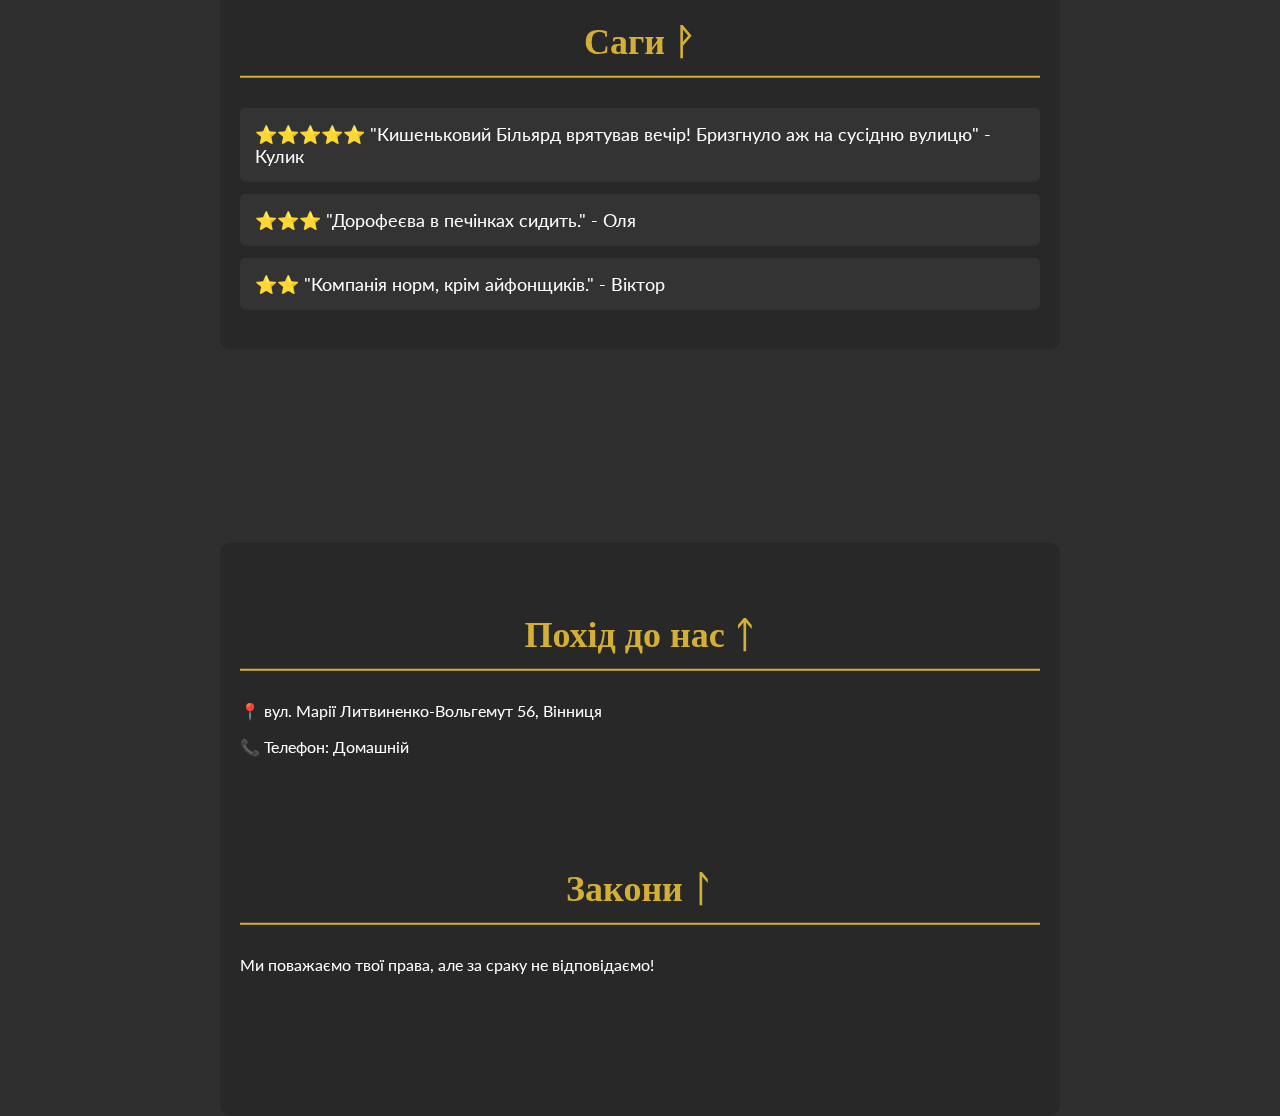
==== commit fa981741: "Update index.html" ====
--- a/index.html
+++ b/index.html
@@ -34,7 +34,7 @@
 
     <!-- Геройська секція -->
     <section class="hero" data-aos="fade-up">
-        <h1>Ласкаво до зали воїнів!</h1>
+        <h1>Ласкаво просимо до зали задньопривідних воїнів!</h1>
         <p>Смак анальної битви та відпочинок для героїв Dungeon</p>
         <a href="menu.html" target="_blank" class="menu-btn">Переглянути меню</a>
     </section>
--- a/styles.css
+++ b/styles.css
@@ -2,16 +2,15 @@
 
 body {
     font-family: 'Lato', sans-serif;
-    background: linear-gradient(rgba(50, 50, 50, 0.8), rgba(50, 50, 50, 0.8)), url('https://www.transparenttextures.com/patterns/paper-fibers.png') repeat;
-    background-size: cover;
+    background: #2F2F2F;
     margin: 0;
     padding: 0;
-    color: #E8D8B8;
+    color: #FFFFFF;
     overflow-x: hidden;
     position: relative;
 }
 
-/* Анімація вітру з листочками */
+/* Анімація листочків */
 .wind-leaves {
     position: fixed;
     top: 0;
@@ -26,7 +25,7 @@
     position: absolute;
     font-size: 16px;
     opacity: 0.2;
-    color: #A63A3A;
+    color: #D4AF37;
     animation: wind 15s infinite linear;
 }
 
@@ -40,28 +39,60 @@
     100% { transform: translateX(100vw) rotate(720deg); }
 }
 
+/* Контейнер для шапки */
+.container {
+    max-width: 1200px;
+    margin: 0 auto;
+    display: flex;
+    justify-content: space-between;
+    align-items: center;
+    padding: 0 20px;
+}
+
 header, .hero, .section, footer, .order-button, .watch-button, .popup, .order-popup, .music-control {
     position: relative;
     z-index: 2;
 }
 
 header {
-    background: linear-gradient(90deg, #2E2E2E, #4A4A4A);
-    padding: 20px;
-    font-family: 'Uncial Antiqua', serif;
-    font-size: 40px;
-    text-align: center;
+    background: #1A1A1A;
+    padding: 20px 0;
     box-shadow: 0 4px 10px rgba(0, 0, 0, 0.7);
 }
 
-.header-content .rune {
-    color: #A63A3A;
-    font-size: 44px;
+.logo {
+    display: flex;
+    align-items: center;
+    font-family: 'Uncial Antiqua', serif;
+    font-size: 32px;
+    color: #D4AF37;
+}
+
+.logo img {
+    height: 50px;
     margin-right: 10px;
 }
 
+.logo .rune {
+    color: #D4AF37;
+    font-size: 36px;
+    margin-right: 10px;
+}
+
+nav a {
+    color: #D4AF37;
+    text-decoration: none;
+    margin: 0 15px;
+    font-size: 18px;
+    transition: color 0.3s ease;
+}
+
+nav a:hover {
+    color: #E6C84F;
+}
+
 .hero {
-    padding: 60px 20px;
+    padding: 100px 20px;
     text-align: center;
     background: rgba(0, 0, 0, 0.6);
 }
@@ -69,7 +100,7 @@
 .hero h1 {
     font-family: 'Uncial Antiqua', serif;
     font-size: 50px;
-    color: #E8D8B8;
+    color: #D4AF37;
     text-shadow: 3px 3px 6px rgba(0, 0, 0, 0.8);
 }
 
@@ -78,63 +109,62 @@
     margin: 20px 0;
 }
 
-.cta-button {
-    background: url('https://www.transparenttextures.com/patterns/wood-pattern.png'), #A63A3A;
-    color: #E8D8B8;
-    border: 2px solid #E8D8B8;
+.menu-btn {
+    background: #D4AF37;
+    color: #2F2F2F;
     padding: 15px 30px;
     font-family: 'Uncial Antiqua', serif;
     font-size: 20px;
     border-radius: 5px;
-    cursor: pointer;
-    transition: all 0.3s ease;
-}
-
-.cta-button:hover {
-    background: url('https://www.transparenttextures.com/patterns/wood-pattern.png'), #8B2E2E;
-    transform: scale(1.1);
-    box-shadow: 0 0 20px rgba(166, 58, 58, 0.7);
+    text-decoration: none;
+    display: inline-block;
+    transition: all 0.3s ease;
+}
+
+.menu-btn:hover {
+    background: #E6C84F;
+    transform: scale(1.05);
 }
 
 .section {
-    padding: 30px;
+    padding: 40px 20px;
     margin: 20px auto;
     max-width: 800px;
     background: rgba(40, 40, 40, 0.9);
-    border: 2px solid #A63A3A;
     border-radius: 10px;
-    box-shadow: 0 5px 15px rgba(0, 0, 0, 0.7);
 }
 
 h2 {
     font-family: 'Uncial Antiqua', serif;
     font-size: 36px;
-    color: #A63A3A;
+    color: #D4AF37;
     text-align: center;
-}
-
-.menu-list, .activity-list, .review-list {
+    border-bottom: 2px solid #D4AF37;
+    padding-bottom: 10px;
+}
+
+.activity-list, .review-list {
     display: flex;
     flex-direction: column;
     gap: 12px;
 }
 
-.menu-item, .activity, .review {
-    background: rgba(232, 216, 184, 0.1);
+.activity, .review {
+    background: rgba(255, 255, 255, 0.05);
     padding: 15px;
     border-radius: 5px;
     font-size: 18px;
     transition: all 0.3s ease;
 }
 
-.menu-item:hover, .activity:hover, .review:hover {
-    background: rgba(232, 216, 184, 0.2);
+.activity:hover, .review:hover {
+    background: rgba(255, 255, 255, 0.1);
     transform: translateX(5px);
 }
 
-.add-to-order {
-    background: #A63A3A;
-    color: #E8D8B8;
+.axe-button {
+    background: #D4AF37;
+    color: #2F2F2F;
     border: none;
     padding: 8px 15px;
     border-radius: 5px;
@@ -143,25 +173,9 @@
     transition: all 0.3s ease;
 }
 
-.add-to-order:hover {
-    background: #8B2E2E;
-    transform: scale(1.1);
-}
-
-.axe-button {
-    background: #A63A3A;
-    color: #E8D8B8;
-    border: none;
-    padding: 8px 15px;
-    border-radius: 5px;
-    cursor: pointer;
-    font-family: 'Lato', sans-serif;
-    transition: all 0.3s ease;
-}
-
 .axe-button:hover {
-    background: #8B2E2E;
-    transform: scale(1.1);
+    background: #E6C84F;
+    transform: scale(1.05);
 }
 
 #axeResult {
@@ -170,7 +184,7 @@
 }
 
 footer {
-    background: linear-gradient(90deg, #2E2E2E, #4A4A4A);
+    background: #1A1A1A;
     padding: 20px;
     text-align: center;
     font-size: 14px;
@@ -180,24 +194,23 @@
 .order-button, .watch-button {
     position: fixed;
     right: 20px;
-    background: url('https://www.transparenttextures.com/patterns/wood-pattern.png'), #A63A3A;
-    color: #E8D8B8;
-    border: 2px solid #E8D8B8;
+    background: #D4AF37;
+    color: #2F2F2F;
     padding: 15px 25px;
     border-radius: 5px;
     font-family: 'Uncial Antiqua', serif;
     font-size: 16px;
     cursor: pointer;
     transition: all 0.3s ease;
+    border: none;
 }
 
 .order-button { bottom: 20px; }
 .watch-button { bottom: 80px; }
 
 .order-button:hover, .watch-button:hover {
-    background: url('https://www.transparenttextures.com/patterns/wood-pattern.png'), #8B2E2E;
-    transform: scale(1.1);
-    box-shadow: 0 0 20px rgba(166, 58, 58, 0.7);
+    background: #E6C84F;
+    transform: scale(1.05);
 }
 
 .hidden { display: none; }
@@ -210,7 +223,7 @@
     transform: translate(-50%, -50%);
     background: rgba(40, 40, 40, 0.95);
     padding: 20px;
-    border: 3px solid #A63A3A;
+    border: 3px solid #D4AF37;
     border-radius: 10px;
     box-shadow: 0 10px 20px rgba(0, 0, 0, 0.8);
     z-index: 1000;
@@ -220,7 +233,6 @@
     width: 100%;
     height: 100%;
     background: rgba(0, 0, 0, 0.7);
-    display: none;
     justify-content: center;
     align-items: center;
 }
@@ -234,12 +246,12 @@
 
 .popup-content p, .order-popup-content input, .order-popup-content textarea {
     font-family: 'Lato', sans-serif;
-    color: #E8D8B8;
+    color: #FFFFFF;
 }
 
 .close-popup, .submit-btn, .close-btn {
-    background: #A63A3A;
-    color: #E8D8B8;
+    background: #D4AF37;
+    color: #2F2F2F;
     border: none;
     padding: 10px 20px;
     border-radius: 5px;
@@ -250,7 +262,7 @@
 .close-btn { background: #4A4A4A; }
 
 .close-popup:hover, .submit-btn:hover, .close-btn:hover {
-    background: #8B2E2E;
+    background: #E6C84F;
     transform: scale(1.05);
 }
 
@@ -260,9 +272,10 @@
     width: 100%;
     margin: 10px 0;
     padding: 10px;
-    border: 1px solid #A63A3A;
-    border-radius: 5px;
-    background: rgba(232, 216, 184, 0.1);
+    border: 1px solid #D4AF37;
+    border-radius: 5px;
+    background: rgba(255, 255, 255, 0.1);
+    color: #FFFFFF;
 }
 
 .music-control {
@@ -273,9 +286,9 @@
 }
 
 .music-button {
-    background: url('https://www.transparenttextures.com/patterns/wood-pattern.png'), #A63A3A;
-    color: #E8D8B8;
-    border: 2px solid #E8D8B8;
+    background: #D4AF37;
+    color: #2F2F2F;
+    border: none;
     padding: 10px 20px;
     border-radius: 5px;
     cursor: pointer;
@@ -284,10 +297,15 @@
 }
 
 .music-button:hover {
-    background: url('https://www.transparenttextures.com/patterns/wood-pattern.png'), #8B2E2E;
-    transform: scale(1.1);
-    box-shadow: 0 0 20px rgba(166, 58, 58, 0.7);
-}
-
-@keyframes fadeIn { from { opacity: 0; } to { opacity: 1; } }
-@keyframes fadeOut { from { opacity: 1; } to { opacity: 0; } }
+    background: #E6C84F;
+    transform: scale(1.05);
+}
+
+@keyframes fadeIn { 
+    from { opacity: 0; transform: translateY(20px); } 
+    to { opacity: 1; transform: translateY(0); } 
+}
+@keyframes fadeOut { 
+    from { opacity: 1; transform: translateY(0); } 
+    to { opacity: 0; transform: translateY(20px); } 
+}
